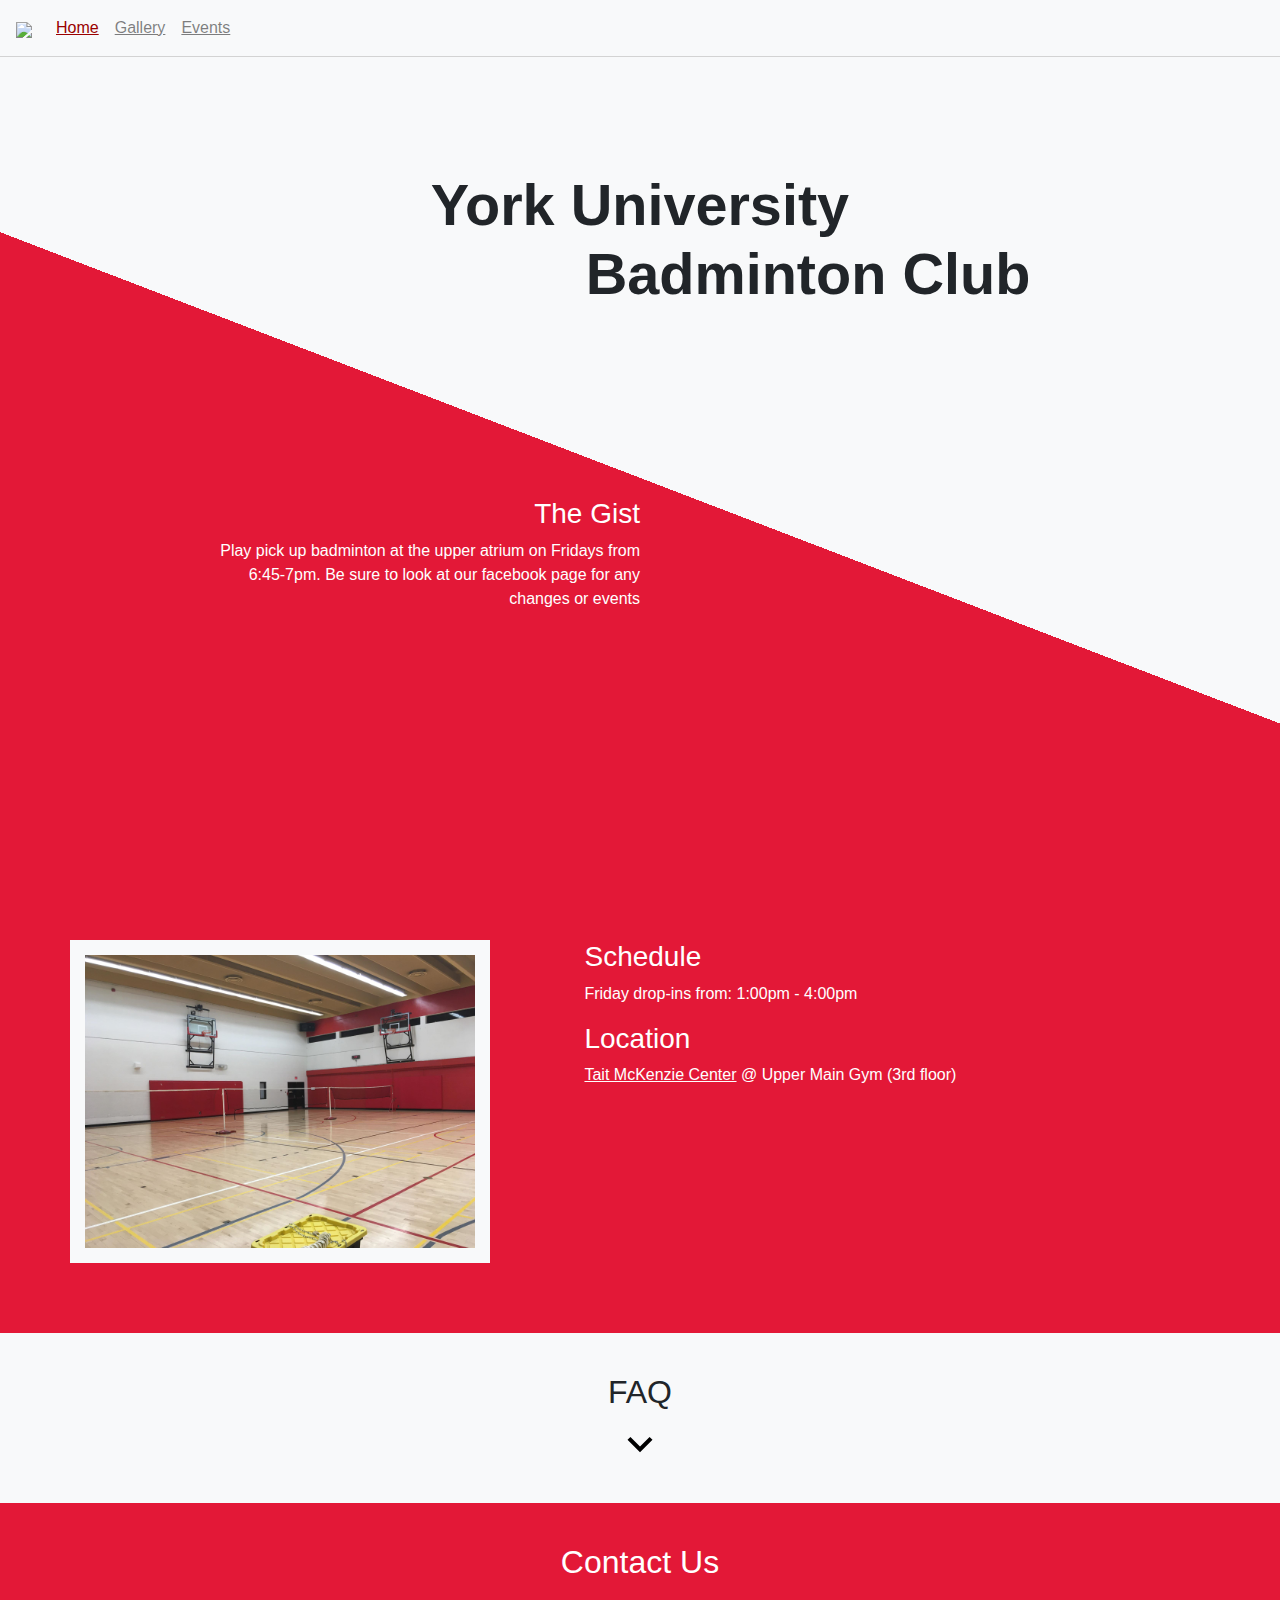
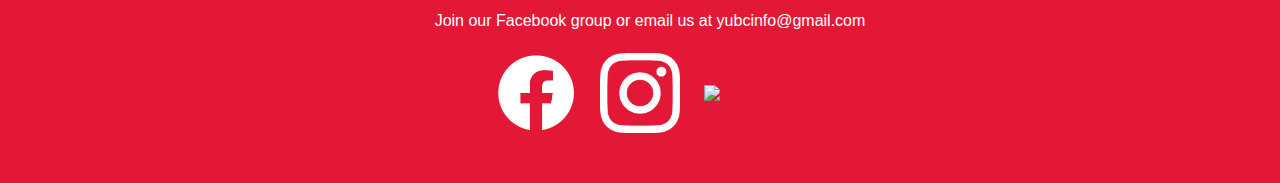
==== index.html @ 2dc570b8 "Done home page except gist" ====
<!DOCTYPE html>
    <head>
        <meta charset="utf-8">
        <meta http-equiv="X-UA-Compatible" content="IE=edge,chrome=1">
        <title>YorkU Badminton Club</title>
        <meta name="description" content="York University Recreational Badminton Club">
        <meta name="author" content="Stephen Hwang and Benson Su">
        <meta name="viewport" content="width=device-width">
        <link rel="icon" href="images/favicon/lions-logo.png">
        <!-- Place favicon.ico and apple-touch-icon.png in the root directory -->

        <link rel="stylesheet" href="css/main.css">
        <!-- <link href="https://fonts.googleapis.com/icon?family=Material+Icons" rel="stylesheet"> -->
        <!-- <link href="https://fonts.googleapis.com/css?family=Roboto:300,400,500" rel="stylesheet"> -->
        <script
			  src="https://code.jquery.com/jquery-3.4.1.min.js"
			  integrity="sha256-CSXorXvZcTkaix6Yvo6HppcZGetbYMGWSFlBw8HfCJo="
              crossorigin="anonymous"></script>
              <link rel="stylesheet" href="https://stackpath.bootstrapcdn.com/bootstrap/4.3.1/css/bootstrap.min.css" integrity="sha384-ggOyR0iXCbMQv3Xipma34MD+dH/1fQ784/j6cY/iJTQUOhcWr7x9JvoRxT2MZw1T" crossorigin="anonymous">
              <script src="https://cdnjs.cloudflare.com/ajax/libs/popper.js/1.14.7/umd/popper.min.js" integrity="sha384-UO2eT0CpHqdSJQ6hJty5KVphtPhzWj9WO1clHTMGa3JDZwrnQq4sF86dIHNDz0W1" crossorigin="anonymous"></script>
              <script src="https://stackpath.bootstrapcdn.com/bootstrap/4.3.1/js/bootstrap.min.js" integrity="sha384-JjSmVgyd0p3pXB1rRibZUAYoIIy6OrQ6VrjIEaFf/nJGzIxFDsf4x0xIM+B07jRM" crossorigin="anonymous"></script>
              <script src="js/index.js"></script>
    </head>
    <body>
        <!-- Add your site or application content here -->
        <nav id="navbar" class="navbar navbar-expand-lg navbar-light bg-light">
            <button class="navbar-toggler" type="button" data-toggle="collapse" data-target="#navbarTogglerDemo03" aria-controls="navbarTogglerDemo03" aria-expanded="false" aria-label="Toggle navigation">
              <span class="navbar-toggler-icon"></span>
            </button>
            <a class="navbar-brand" href="#"><img id="navbar-logo" src="images/favicon/lions-logo.png"></a>
          
            <div class="collapse navbar-collapse" id="navbarTogglerDemo03">
              <ul class="navbar-nav mr-auto mt-2 mt-lg-0">
                <li class="nav-item active">
                  <a class="nav-link" href="#">Home <span class="sr-only">(current)</span></a>
                </li>
                <li class="nav-item">
                  <a class="nav-link" href="#">Gallery</a>
                </li>
                <li class="nav-item">
                  <a class="nav-link" href="#">Events</a>
                </li>
              </ul>
            </div>
        </nav>
        
        <section class="diagonal-split-background subsection" id="hero">
          <h2><div class="title-split-1">York University</div><div class="title-split-2">Badminton Club</div></h2>
          <div class="gist">
            <h3>The Gist</h3>
            <p>Play pick up badminton at the upper atrium on Fridays from 6:45-7pm. Be sure to look at our facebook page for any changes or events</p>
          </div>
        </section>
        <section class="subsection" id="schedule">
          <img id="gym-img" src="images/backgrounds/gym.jpg">
          <article>
            <h3>Schedule</h3>
            <p>Friday drop-ins from: 1:00pm - 4:00pm</p>
            <h3>Location</h3>
            <p><a target="_blank" href="https://goo.gl/maps/z2adNuf27aL7iJWW6" >Tait McKenzie Center</a> @ Upper Main Gym (3rd floor)</p>
          </article>
        </section>
        <section class="subsection" id="faq">
          <h2>FAQ</h2>
          <img id="faq-toggle" class="expand" src="images/favicon/expand_more.svg">
          <h4>Are badminton racquets and birdies provided?</h4>
          <p>Yes.</p>
          <h4>How much does it cost?</h4>
          <p>Membership fees are $10 per semester or $15 per school year.</p>
          <h4>I've never played badminton before, will I be ok?</h4>
          <p>Of course! YUBC is open to members of all skill levels! Newbies included!</p>
        </section>

        <footer>
          <section class="subsection "id="contact">
            <h2>Contact Us</h2>
            <p>Join our Facebook group or email us at yubcinfo@gmail.com</p>
            <a target="_blank" href="https://www.facebook.com/groups/YUBadminton/" ><img src="images/favicon/facebook-logo.png"></a>
            <a target="_blank" href="https://www.instagram.com/yubadmintonclub/" ><img src="images/favicon/instagram-logo.png"></a>
            <a target="_blank" href="mailto:yubcinfo@gmail.com"><img src="images/favicon/email-icon.png"></a>
          </section>
        </footer>
    </body>
</html>
---- css/main.css ----
html, body {
    height: 100%;
}

h2 {
    text-align: center;
    font-size: 32px;
}

body a {
    text-decoration: underline;
    color: unset;
}

body a:hover {
    text-decoration: none;
    color: unset;
}

section {
    padding: 40px;
}

section:nth-child(even) {
    background-color: #f8f9fa;
}

section:nth-child(odd) {
    background-color: #e31837;
    color: white;
}

#navbar {
    position: fixed;
    width: 100%;
    z-index: 99;
    border-bottom: solid 1px lightgrey;
}

#navbar-logo {
    height: 50px;
}

#navbar a.nav-link {
    transition: 0.4s;
}

#navbar .active a.nav-link {
    color: #9a0100;
}

#navbar a.nav-link:hover {
    color: #9a0100;
    transition: 0.4s;
}

#contact {
    text-align: center;
    padding: 40px 20px;
}

#contact img, #contact p {
    display: inline-block;
    width: 80px;
    margin: 10px;
}

#contact p {
    width: 100%;
    margin-top: 20px;
}

#contact-email {
    vertical-align: middle;
    font-size: 126px;
}
/*
#hero {
    background: linear-gradient(
        rgba(255, 255, 255, 0.65), 
        rgba(255, 255, 255, 0)),
         url('../images/backgrounds/background_1.jpg');
    background-position: center;
    background-repeat: no-repeat;
    background-size: cover;
    background-attachment: fixed;

    padding-top: 96px;
    height: 100%;
    width: 100%;
}
*/
#hero {
    height: 100%;
}

#hero h2 {
    position: relative;
    top: calc(8% + 65px);
    font-size: 4.5vw;
    font-weight: bold;
}

#hero .title-split-2 {
    left: 14%;
    display: inline-block;
    position: relative;
}

#hero .gist {
    color: white;
    position: relative;
    text-align: right;
    width: 35%;
    top: calc(30% + 65px);
    left: 15%;
}

.diagonal-split-background{
    background-color: #e31837;
    background-image: -webkit-linear-gradient(69deg, #e31837 48%, #f8f9fa 48%);
  }

#schedule #gym-img {
    width: 35%;
    margin: 0 2.5% 2.5% 2.5%;
    border: solid 15px #f8f9fa;
}

#schedule article {
    display: inline-block;
    vertical-align: top;
    text-align: left;
    margin-left: 5%;
}

#faq {
    text-align: center;
    transition: 0.8s ease;
    max-height: 170px;
    overflow: hidden;
}

#faq-toggle {
    transition: 0.8s ease;
    height: 50px;
    cursor: pointer;
    margin-bottom: 35px;
}

#faq-toggle.collapse {
    transform: rotate(180deg);
    display: inline;
}

#faq p {
    margin-bottom: 20px;
}

@media screen and (max-width: 600px) {
    #hero h2 {
        font-size: 9vw;
    }

    #schedule #gym-img {
        display: none;
    }
}
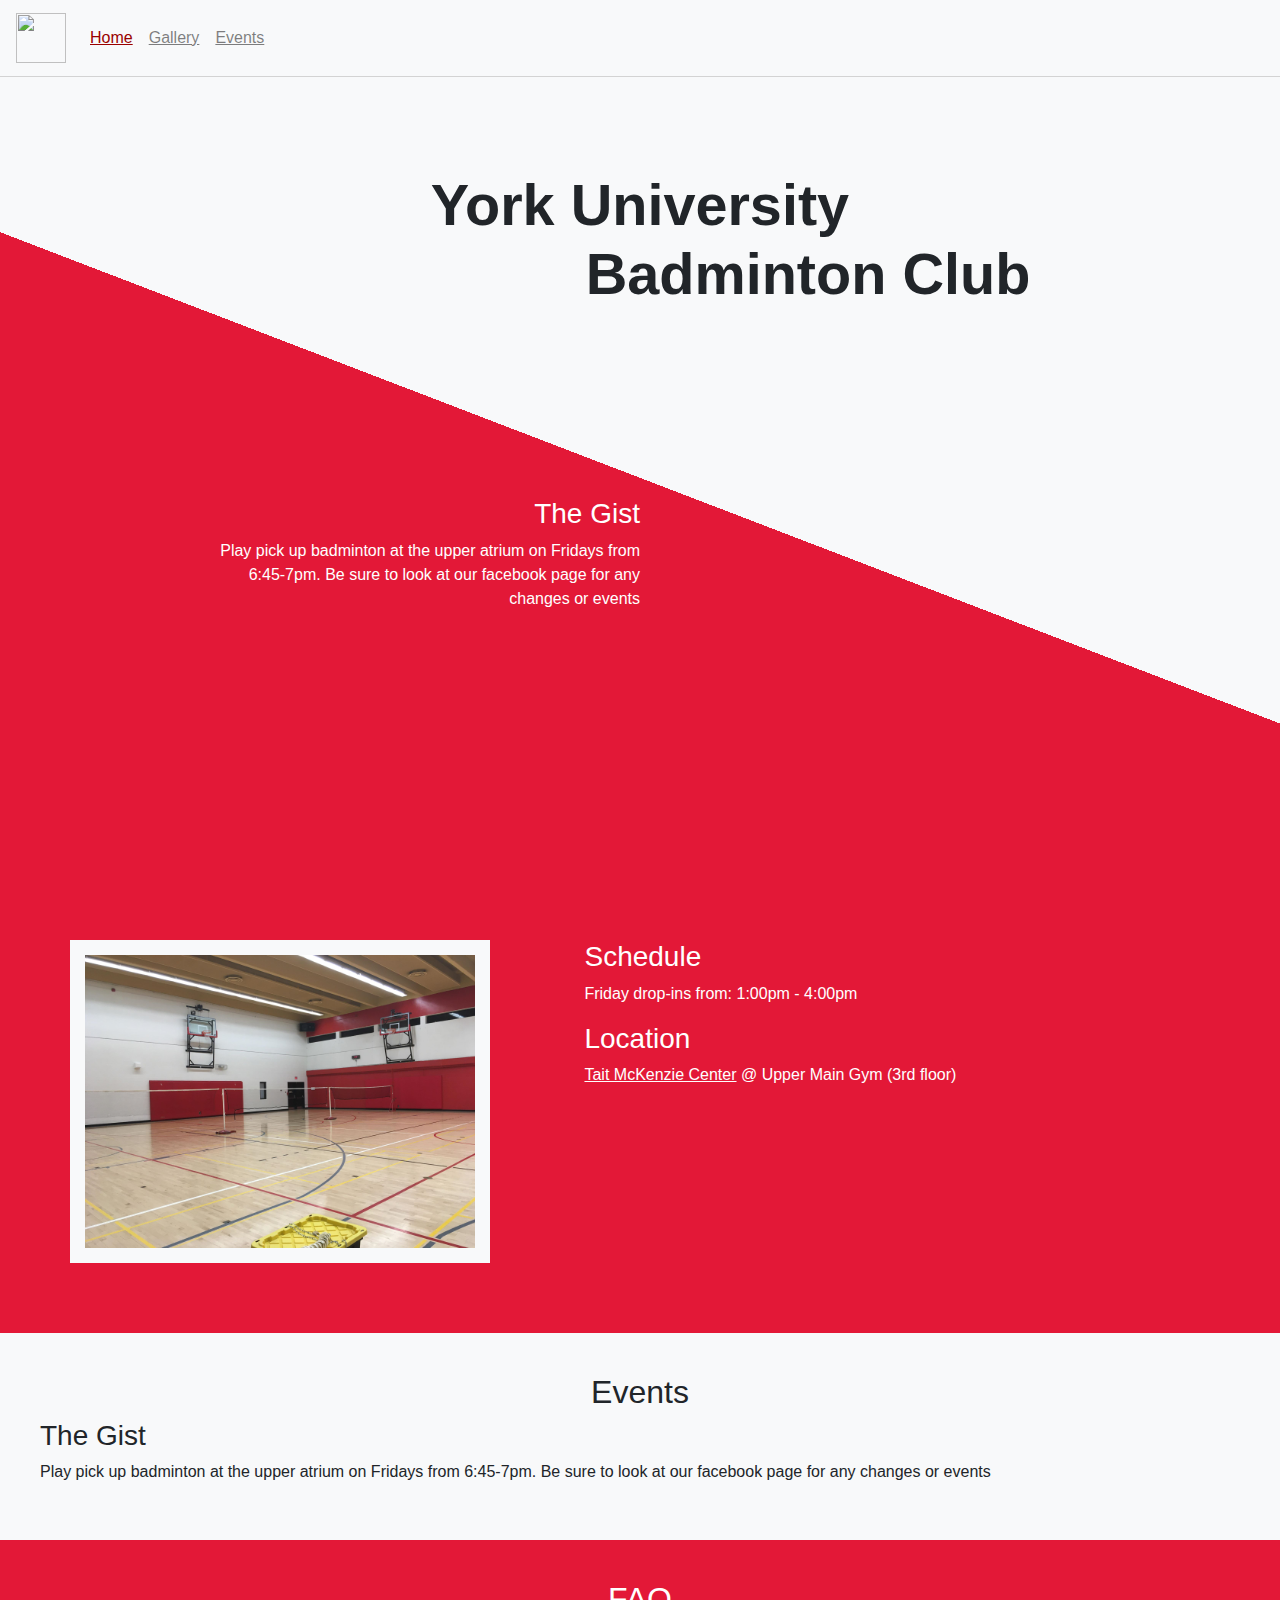
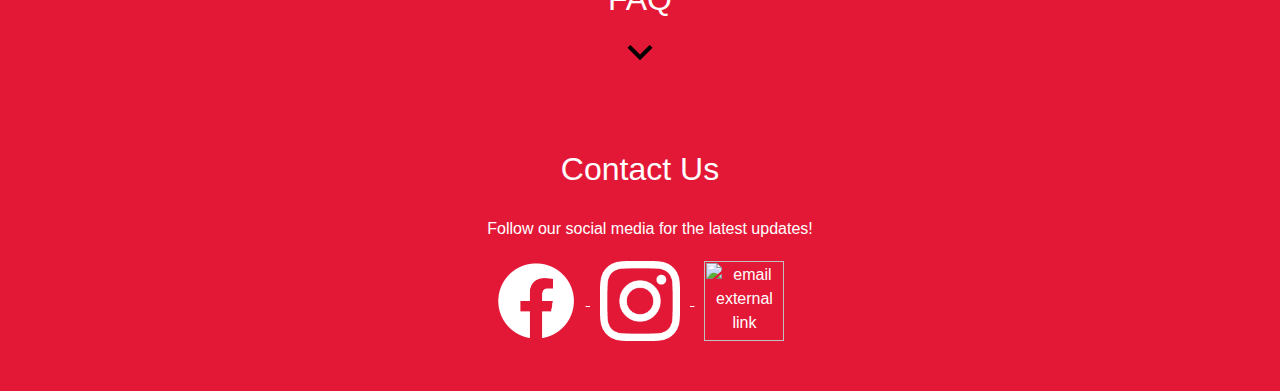
==== commit e52b387c: "improvements to speed and SEO" ====
--- a/index.html
+++ b/index.html
@@ -1,4 +1,4 @@
-<!DOCTYPE html>
+<!DOCTYPE html lang="en">
     <head>
         <meta charset="utf-8">
         <meta http-equiv="X-UA-Compatible" content="IE=edge,chrome=1">
@@ -17,9 +17,9 @@
 			  integrity="sha256-CSXorXvZcTkaix6Yvo6HppcZGetbYMGWSFlBw8HfCJo="
               crossorigin="anonymous"></script>
               <link rel="stylesheet" href="https://stackpath.bootstrapcdn.com/bootstrap/4.3.1/css/bootstrap.min.css" integrity="sha384-ggOyR0iXCbMQv3Xipma34MD+dH/1fQ784/j6cY/iJTQUOhcWr7x9JvoRxT2MZw1T" crossorigin="anonymous">
-              <script src="https://cdnjs.cloudflare.com/ajax/libs/popper.js/1.14.7/umd/popper.min.js" integrity="sha384-UO2eT0CpHqdSJQ6hJty5KVphtPhzWj9WO1clHTMGa3JDZwrnQq4sF86dIHNDz0W1" crossorigin="anonymous"></script>
-              <script src="https://stackpath.bootstrapcdn.com/bootstrap/4.3.1/js/bootstrap.min.js" integrity="sha384-JjSmVgyd0p3pXB1rRibZUAYoIIy6OrQ6VrjIEaFf/nJGzIxFDsf4x0xIM+B07jRM" crossorigin="anonymous"></script>
-              <script src="js/index.js"></script>
+              <script defer src="https://cdnjs.cloudflare.com/ajax/libs/popper.js/1.14.7/umd/popper.min.js" integrity="sha384-UO2eT0CpHqdSJQ6hJty5KVphtPhzWj9WO1clHTMGa3JDZwrnQq4sF86dIHNDz0W1" crossorigin="anonymous"></script>
+              <script defer src="https://stackpath.bootstrapcdn.com/bootstrap/4.3.1/js/bootstrap.min.js" integrity="sha384-JjSmVgyd0p3pXB1rRibZUAYoIIy6OrQ6VrjIEaFf/nJGzIxFDsf4x0xIM+B07jRM" crossorigin="anonymous"></script>
+              <script defer src="js/index.js"></script>
     </head>
     <body>
         <!-- Add your site or application content here -->
@@ -32,10 +32,10 @@
             <div class="collapse navbar-collapse" id="navbarTogglerDemo03">
               <ul class="navbar-nav mr-auto mt-2 mt-lg-0">
                 <li class="nav-item active">
-                  <a class="nav-link" href="#">Home <span class="sr-only">(current)</span></a>
+                  <a class="nav-link" href="index.html">Home <span class="sr-only">(current)</span></a>
                 </li>
                 <li class="nav-item">
-                  <a class="nav-link" href="#">Gallery</a>
+                  <a class="nav-link" href="gallery.html">Gallery</a>
                 </li>
                 <li class="nav-item">
                   <a class="nav-link" href="#">Events</a>
@@ -57,8 +57,15 @@
             <h3>Schedule</h3>
             <p>Friday drop-ins from: 1:00pm - 4:00pm</p>
             <h3>Location</h3>
-            <p><a target="_blank" href="https://goo.gl/maps/z2adNuf27aL7iJWW6" >Tait McKenzie Center</a> @ Upper Main Gym (3rd floor)</p>
+            <p><a target="_blank" rel="noreferrer" href="https://goo.gl/maps/z2adNuf27aL7iJWW6" >Tait McKenzie Center</a> @ Upper Main Gym (3rd floor)</p>
           </article>
+        </section>
+        <section class="subsection" id="events">
+          <h2>Events</h2>
+          <div class="">
+            <h3>The Gist</h3>
+            <p>Play pick up badminton at the upper atrium on Fridays from 6:45-7pm. Be sure to look at our facebook page for any changes or events</p>
+          </div>
         </section>
         <section class="subsection" id="faq">
           <h2>FAQ</h2>
@@ -74,10 +81,16 @@
         <footer>
           <section class="subsection "id="contact">
             <h2>Contact Us</h2>
-            <p>Join our Facebook group or email us at yubcinfo@gmail.com</p>
-            <a target="_blank" href="https://www.facebook.com/groups/YUBadminton/" ><img src="images/favicon/facebook-logo.png"></a>
-            <a target="_blank" href="https://www.instagram.com/yubadmintonclub/" ><img src="images/favicon/instagram-logo.png"></a>
-            <a target="_blank" href="mailto:yubcinfo@gmail.com"><img src="images/favicon/email-icon.png"></a>
+            <p>Follow our social media for the latest updates!</p>
+            <a target="_blank" rel="noreferrer" href="https://www.facebook.com/groups/YUBadminton/" >
+              <img alt="facebook external link" src="images/favicon/facebook-logo.png">
+            </a>
+            <a target="_blank" rel="noreferrer" href="https://www.instagram.com/yubadmintonclub/" >
+              <img alt="instagram external link" src="images/favicon/instagram-logo.png">
+            </a>
+            <a target="_blank" rel="noreferrer" href="mailto:yubcinfo@gmail.com">
+              <img alt="email external link" src="images/favicon/email-icon.png">
+            </a>
           </section>
         </footer>
     </body>
--- a/css/main.css
+++ b/css/main.css
@@ -1,4 +1,5 @@
-html, body {
+html,
+body {
     height: 100%;
 }
 
@@ -59,7 +60,8 @@
     padding: 40px 20px;
 }
 
-#contact img, #contact p {
+#contact img,
+#contact p {
     display: inline-block;
     width: 80px;
     margin: 10px;
@@ -74,6 +76,8 @@
     vertical-align: middle;
     font-size: 126px;
 }
+
+
 /*
 #hero {
     background: linear-gradient(
@@ -90,6 +94,7 @@
     width: 100%;
 }
 */
+
 #hero {
     height: 100%;
 }
@@ -116,7 +121,7 @@
     left: 15%;
 }
 
-.diagonal-split-background{
+.diagonal-split-background {
     background-color: #e31837;
     background-image: -webkit-linear-gradient(69deg, #e31837 48%, #f8f9fa 48%);
   }
@@ -162,7 +167,14 @@
         font-size: 9vw;
     }
 
+    #hero .gist {
+        text-align: left;
+        width: 100%;
+        left: 0;
+        top: calc(35% + 100px);
+    }
+
     #schedule #gym-img {
         display: none;
     }
-}+}
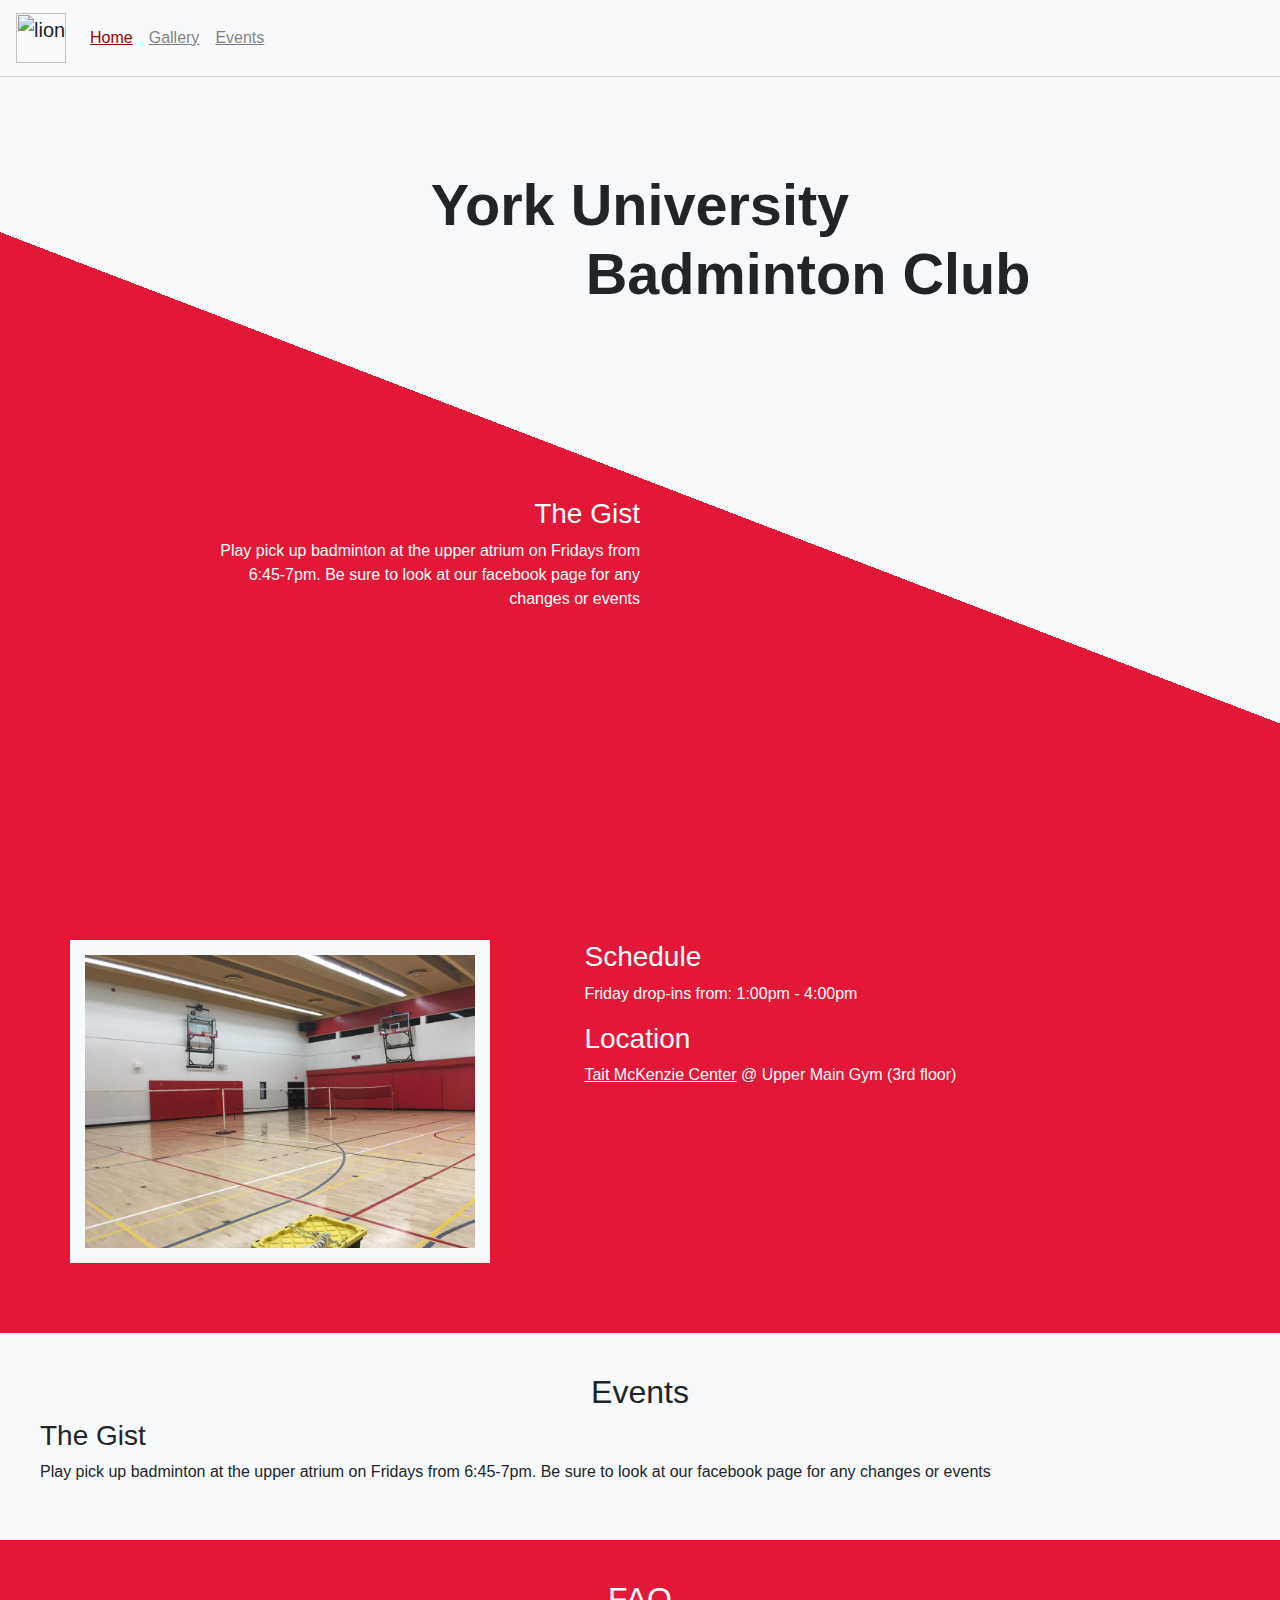
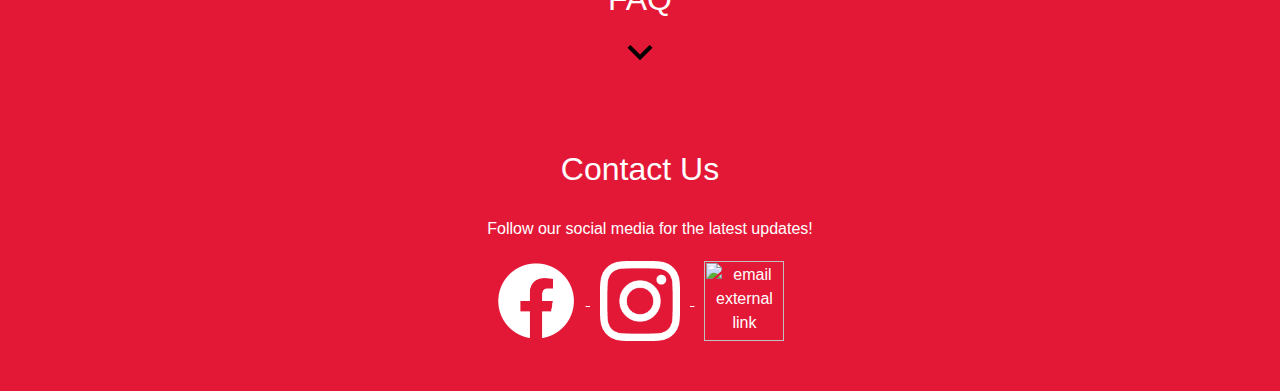
==== commit 9a04d73e: "more minor improvements" ====
--- a/index.html
+++ b/index.html
@@ -12,7 +12,7 @@
         <link rel="stylesheet" href="css/main.css">
         <!-- <link href="https://fonts.googleapis.com/icon?family=Material+Icons" rel="stylesheet"> -->
         <!-- <link href="https://fonts.googleapis.com/css?family=Roboto:300,400,500" rel="stylesheet"> -->
-        <script
+        <script defer
 			  src="https://code.jquery.com/jquery-3.4.1.min.js"
 			  integrity="sha256-CSXorXvZcTkaix6Yvo6HppcZGetbYMGWSFlBw8HfCJo="
               crossorigin="anonymous"></script>
@@ -27,7 +27,7 @@
             <button class="navbar-toggler" type="button" data-toggle="collapse" data-target="#navbarTogglerDemo03" aria-controls="navbarTogglerDemo03" aria-expanded="false" aria-label="Toggle navigation">
               <span class="navbar-toggler-icon"></span>
             </button>
-            <a class="navbar-brand" href="#"><img id="navbar-logo" src="images/favicon/lions-logo.png"></a>
+            <a class="navbar-brand" href="#"><img alt="lions logo" id="navbar-logo" src="images/favicon/lions-logo.png"></a>
           
             <div class="collapse navbar-collapse" id="navbarTogglerDemo03">
               <ul class="navbar-nav mr-auto mt-2 mt-lg-0">
@@ -69,7 +69,7 @@
         </section>
         <section class="subsection" id="faq">
           <h2>FAQ</h2>
-          <img id="faq-toggle" class="expand" src="images/favicon/expand_more.svg">
+          <img alt="expand or collapse faq" id="faq-toggle" class="expand" src="images/favicon/expand_more.svg">
           <h4>Are badminton racquets and birdies provided?</h4>
           <p>Yes.</p>
           <h4>How much does it cost?</h4>
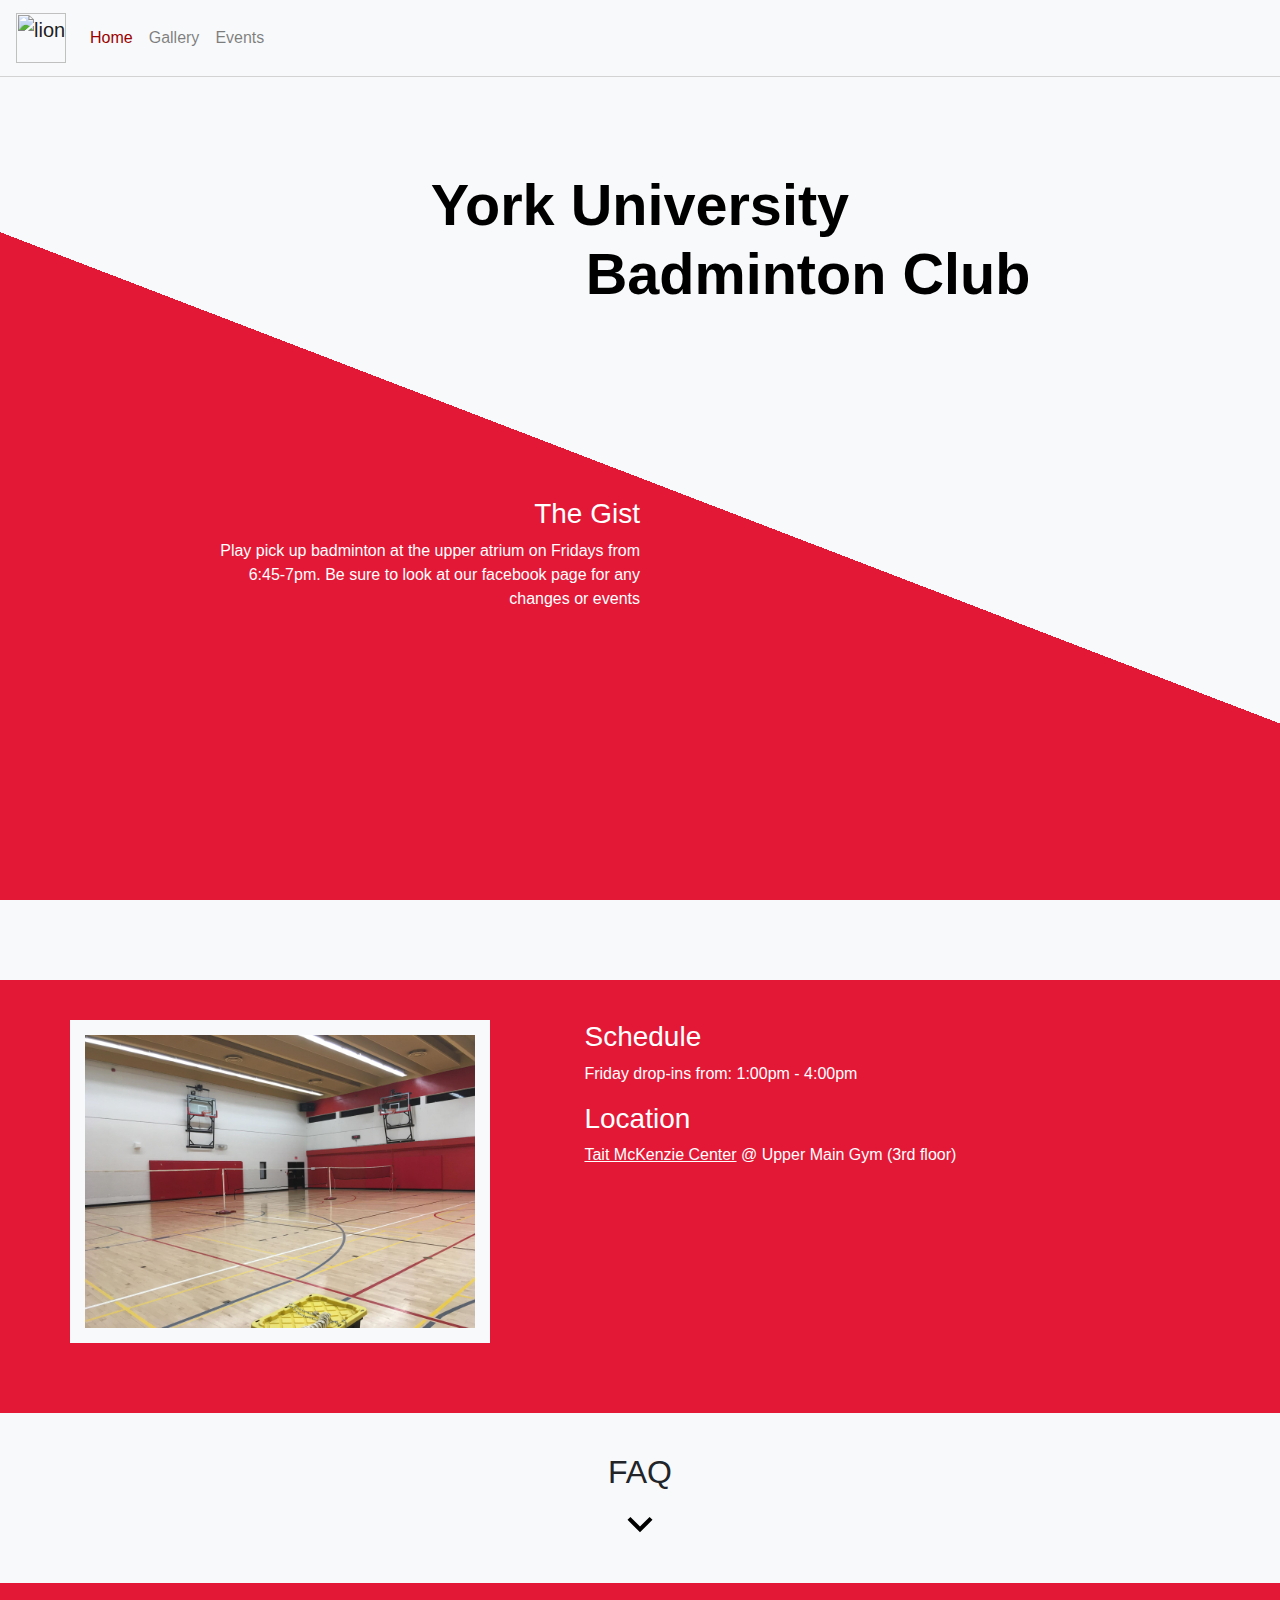
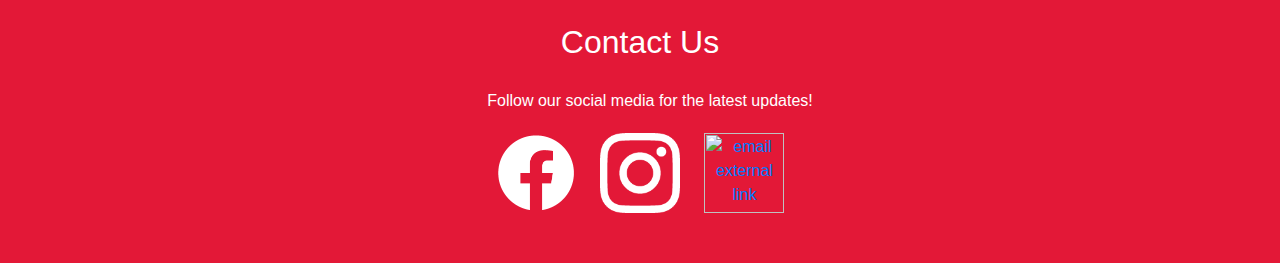
==== commit c93a9729: "announcements should be fully functional" ====
--- a/index.html
+++ b/index.html
@@ -51,6 +51,17 @@
             <p>Play pick up badminton at the upper atrium on Fridays from 6:45-7pm. Be sure to look at our facebook page for any changes or events</p>
           </div>
         </section>
+        <section class="subsection" id="announcements">
+          <!--
+          <h2>Announcements</h2>
+          <div class="ann-message">
+            <h3 class="ann-title">Club Cancelled</h3>
+            <p class="ann-date">November 2020</p>
+            <p class="ann-content">yeet skeet the holy sheet, yeet skeet the holy sheet yeet skeet the holy sheet yeet skeet the holy sheetyeet skeet the holy sheetyeet skeet the holy sheet</p>
+            <a class="ann-url" href="google.com">See Details</a>
+          </div>
+          -->
+        </section>
         <section class="subsection" id="schedule">
           <img id="gym-img" src="images/backgrounds/gym.jpg">
           <article>
@@ -59,13 +70,6 @@
             <h3>Location</h3>
             <p><a target="_blank" rel="noreferrer" href="https://goo.gl/maps/z2adNuf27aL7iJWW6" >Tait McKenzie Center</a> @ Upper Main Gym (3rd floor)</p>
           </article>
-        </section>
-        <section class="subsection" id="events">
-          <h2>Events</h2>
-          <div class="">
-            <h3>The Gist</h3>
-            <p>Play pick up badminton at the upper atrium on Fridays from 6:45-7pm. Be sure to look at our facebook page for any changes or events</p>
-          </div>
         </section>
         <section class="subsection" id="faq">
           <h2>FAQ</h2>
@@ -78,7 +82,7 @@
           <p>Of course! YUBC is open to members of all skill levels! Newbies included!</p>
         </section>
 
-        <footer>
+     
           <section class="subsection "id="contact">
             <h2>Contact Us</h2>
             <p>Follow our social media for the latest updates!</p>
@@ -92,6 +96,6 @@
               <img alt="email external link" src="images/favicon/email-icon.png">
             </a>
           </section>
-        </footer>
+        
     </body>
 </html>--- a/css/main.css
+++ b/css/main.css
@@ -8,11 +8,6 @@
     font-size: 32px;
 }
 
-body a {
-    text-decoration: underline;
-    color: unset;
-}
-
 body a:hover {
     text-decoration: none;
     color: unset;
@@ -22,11 +17,11 @@
     padding: 40px;
 }
 
+section:nth-child(odd) {
+    background-color: #f8f9fa;
+}
+
 section:nth-child(even) {
-    background-color: #f8f9fa;
-}
-
-section:nth-child(odd) {
     background-color: #e31837;
     color: white;
 }
@@ -104,6 +99,7 @@
     top: calc(8% + 65px);
     font-size: 4.5vw;
     font-weight: bold;
+    color: black;
 }
 
 #hero .title-split-2 {
@@ -139,6 +135,11 @@
     margin-left: 5%;
 }
 
+#schedule a {
+    text-decoration: underline;
+    color: unset;
+}
+
 #faq {
     text-align: center;
     transition: 0.8s ease;
@@ -158,8 +159,8 @@
     display: inline;
 }
 
-#faq p {
-    margin-bottom: 20px;
+#faq p:not(:last-child) {
+    margin-bottom: 40px;
 }
 
 @media screen and (max-width: 600px) {
@@ -178,3 +179,24 @@
         display: none;
     }
 }
+
+#announcements {
+    text-align: center;
+}
+
+#announcements .ann-message {
+    margin-top: 20px;
+}
+
+#announcements .ann-title {
+    margin: 0;
+}
+
+#announcements .ann-date {
+    font-style: oblique;
+    margin: 0;
+}
+
+#announcements .ann-content {
+    margin-top: 10px;
+}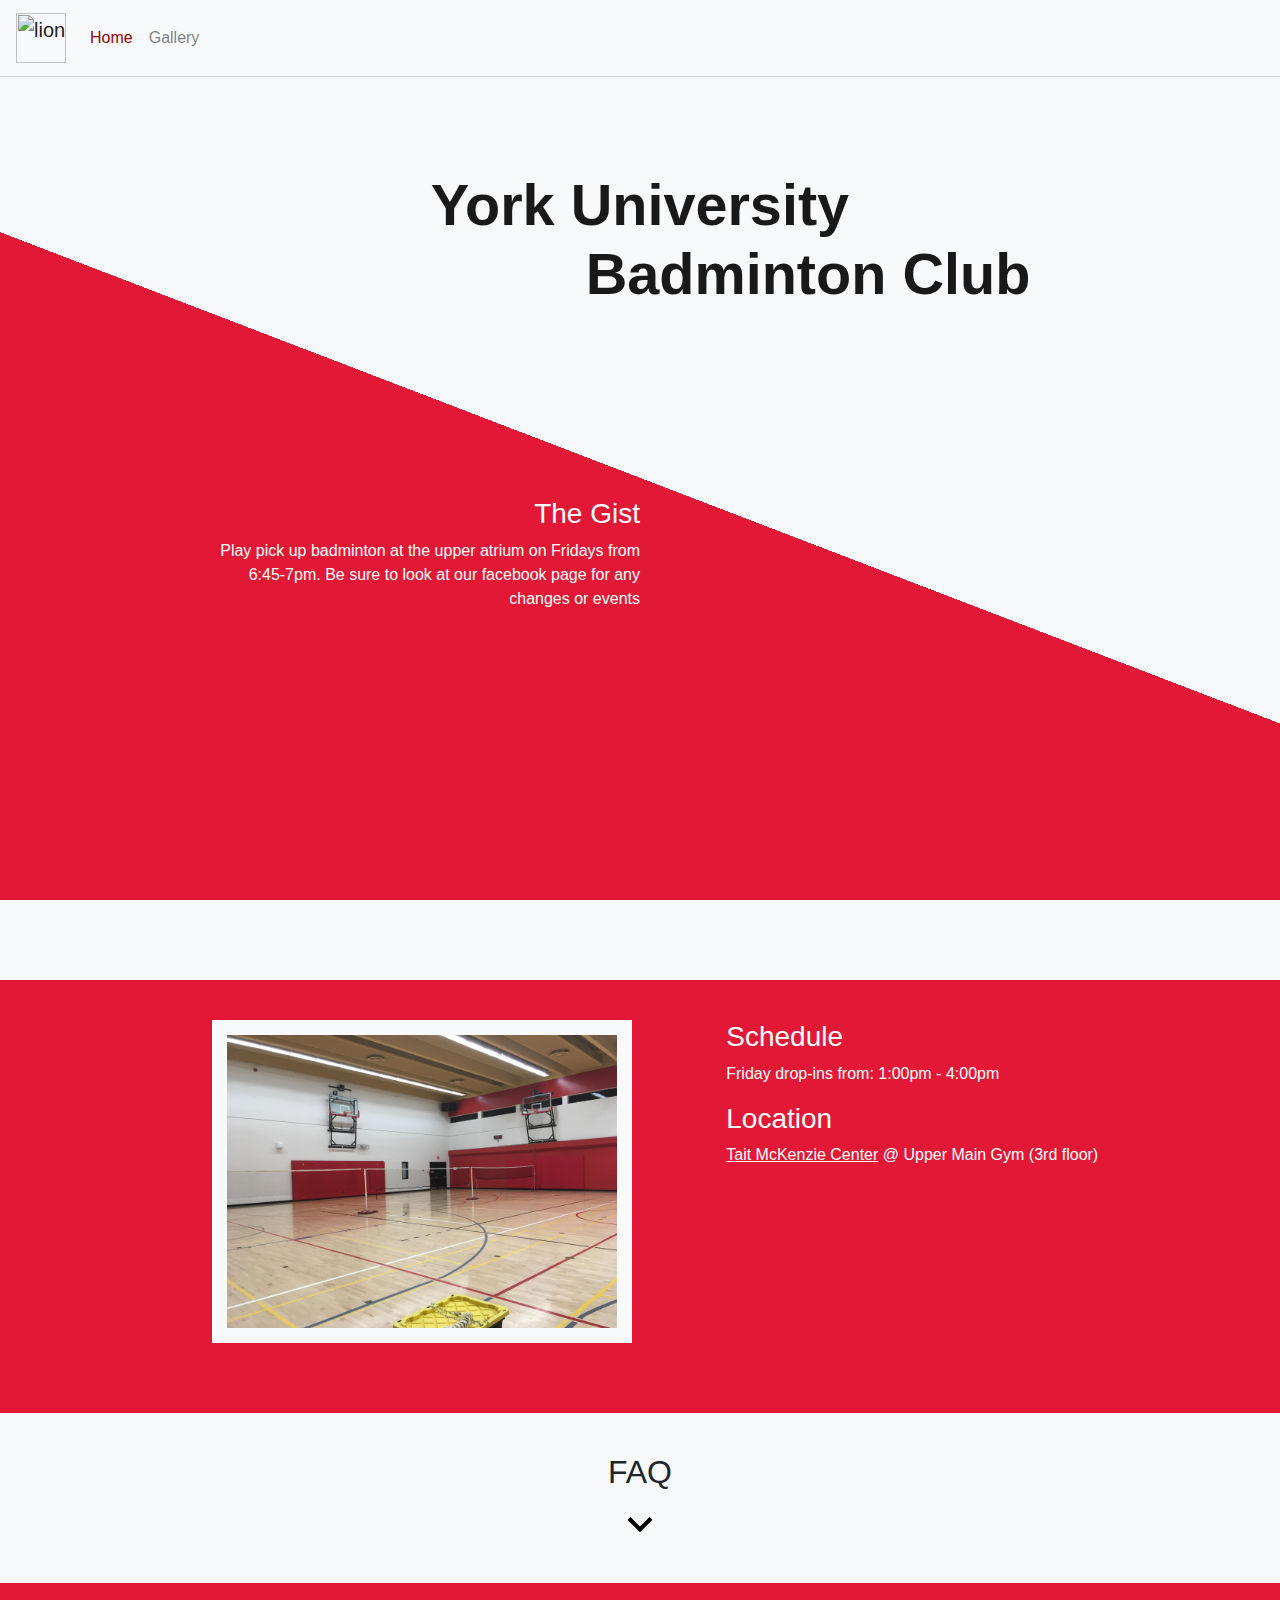
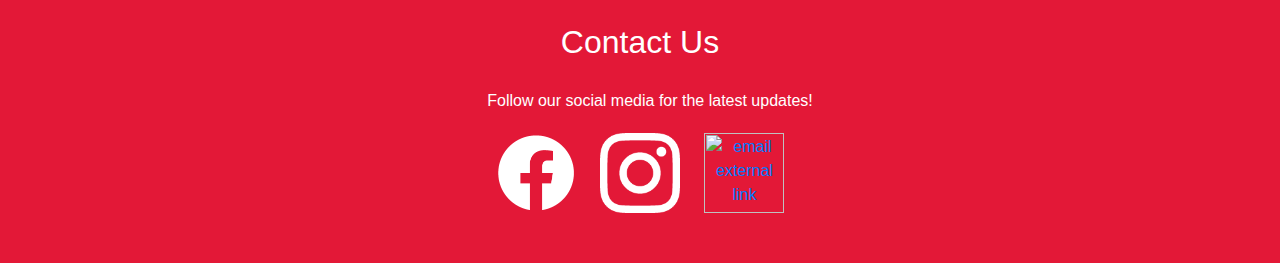
==== commit 98c133bf: "Added markdown to html functionality" ====
--- a/index.html
+++ b/index.html
@@ -10,16 +10,14 @@
         <!-- Place favicon.ico and apple-touch-icon.png in the root directory -->
 
         <link rel="stylesheet" href="css/main.css">
-        <!-- <link href="https://fonts.googleapis.com/icon?family=Material+Icons" rel="stylesheet"> -->
-        <!-- <link href="https://fonts.googleapis.com/css?family=Roboto:300,400,500" rel="stylesheet"> -->
-        <script defer
-			  src="https://code.jquery.com/jquery-3.4.1.min.js"
-			  integrity="sha256-CSXorXvZcTkaix6Yvo6HppcZGetbYMGWSFlBw8HfCJo="
-              crossorigin="anonymous"></script>
-              <link rel="stylesheet" href="https://stackpath.bootstrapcdn.com/bootstrap/4.3.1/css/bootstrap.min.css" integrity="sha384-ggOyR0iXCbMQv3Xipma34MD+dH/1fQ784/j6cY/iJTQUOhcWr7x9JvoRxT2MZw1T" crossorigin="anonymous">
-              <script defer src="https://cdnjs.cloudflare.com/ajax/libs/popper.js/1.14.7/umd/popper.min.js" integrity="sha384-UO2eT0CpHqdSJQ6hJty5KVphtPhzWj9WO1clHTMGa3JDZwrnQq4sF86dIHNDz0W1" crossorigin="anonymous"></script>
-              <script defer src="https://stackpath.bootstrapcdn.com/bootstrap/4.3.1/js/bootstrap.min.js" integrity="sha384-JjSmVgyd0p3pXB1rRibZUAYoIIy6OrQ6VrjIEaFf/nJGzIxFDsf4x0xIM+B07jRM" crossorigin="anonymous"></script>
-              <script defer src="js/index.js"></script>
+        <link rel="stylesheet" href="css/events.css">
+        <link rel="stylesheet" href="https://stackpath.bootstrapcdn.com/bootstrap/4.3.1/css/bootstrap.min.css" integrity="sha384-ggOyR0iXCbMQv3Xipma34MD+dH/1fQ784/j6cY/iJTQUOhcWr7x9JvoRxT2MZw1T" crossorigin="anonymous">
+
+        <script defer src="https://cdnjs.cloudflare.com/ajax/libs/showdown/1.9.1/showdown.min.js"></script>
+        <script defer src="https://code.jquery.com/jquery-3.4.1.min.js" integrity="sha256-CSXorXvZcTkaix6Yvo6HppcZGetbYMGWSFlBw8HfCJo=" crossorigin="anonymous"></script>
+        <script defer src="https://cdnjs.cloudflare.com/ajax/libs/popper.js/1.14.7/umd/popper.min.js" integrity="sha384-UO2eT0CpHqdSJQ6hJty5KVphtPhzWj9WO1clHTMGa3JDZwrnQq4sF86dIHNDz0W1" crossorigin="anonymous"></script>
+        <script defer src="https://stackpath.bootstrapcdn.com/bootstrap/4.3.1/js/bootstrap.min.js" integrity="sha384-JjSmVgyd0p3pXB1rRibZUAYoIIy6OrQ6VrjIEaFf/nJGzIxFDsf4x0xIM+B07jRM" crossorigin="anonymous"></script>
+        <script defer src="js/index.js"></script>
     </head>
     <body>
         <!-- Add your site or application content here -->
@@ -36,9 +34,6 @@
                 </li>
                 <li class="nav-item">
                   <a class="nav-link" href="gallery.html">Gallery</a>
-                </li>
-                <li class="nav-item">
-                  <a class="nav-link" href="#">Events</a>
                 </li>
               </ul>
             </div>
--- a/css/main.css
+++ b/css/main.css
@@ -1,6 +1,11 @@
 html,
 body {
     height: 100%;
+    color: rgba(0,0,0,0.9);
+}
+
+h1 {
+    text-align: center;
 }
 
 h2 {
@@ -15,6 +20,7 @@
 
 section {
     padding: 40px;
+    text-align: center;
 }
 
 section:nth-child(odd) {
@@ -51,8 +57,12 @@
 }
 
 #contact {
-    text-align: center;
     padding: 40px 20px;
+}
+
+#contact {
+    background: #e31837;
+    color: white;
 }
 
 #contact img,
@@ -99,7 +109,7 @@
     top: calc(8% + 65px);
     font-size: 4.5vw;
     font-weight: bold;
-    color: black;
+    color: rgba(0,0,0,0.9);
 }
 
 #hero .title-split-2 {
@@ -141,7 +151,6 @@
 }
 
 #faq {
-    text-align: center;
     transition: 0.8s ease;
     max-height: 170px;
     overflow: hidden;
@@ -180,16 +189,13 @@
     }
 }
 
-#announcements {
-    text-align: center;
-}
-
 #announcements .ann-message {
-    margin-top: 20px;
+    margin-top: 30px;
 }
 
 #announcements .ann-title {
     margin: 0;
+    font-size: 1.3rem;
 }
 
 #announcements .ann-date {
@@ -198,5 +204,52 @@
 }
 
 #announcements .ann-content {
-    margin-top: 10px;
-}+    margin-top: 20px;
+    margin-bottom: 0;
+}
+
+#announcements h1:first-child {
+    margin-bottom: 25px;
+}
+
+#edit-container {
+    width: calc(50% - 5px);
+    display: inline-block;
+    height: 100%;
+    overflow: auto;
+}
+
+#preview-container {
+    width: 50%;
+    display: inline-block;
+    height: 100%;
+    overflow-y: auto;
+}
+
+#markdown-editor {
+    height: calc(100% - 50px);
+    width: 100%; 
+    display: block;
+}
+
+#edit-container .topnav {
+    height: 50px;
+    width: 100%;
+}
+
+#edit-container .topnav button {
+    height: 30px;
+}
+
+#announcements {
+    padding: 40px 15%;
+    text-align: left;
+}
+
+#announcements h1, #announcements h3 {
+    color: rgba(0,0,0,0.9)
+}
+
+#announcements h2, #announcements h4 {
+    color: rgba(0,0,0,0.6)
+}
--- a/css/events.css
+++ b/css/events.css
@@ -0,0 +1,19 @@
+#events {
+    padding: 75px 15%;
+    background-color:#f8f9fa;
+    color: black;
+    text-align: left;
+}
+
+#events h1:first-child {
+    margin: 35px 0;
+    font-size: 3.5rem;
+}
+
+#events h1, #events h3 {
+    color: rgba(0,0,0,0.9)
+}
+
+#events h2, #events h4 {
+    color: rgba(0,0,0,0.6)
+}
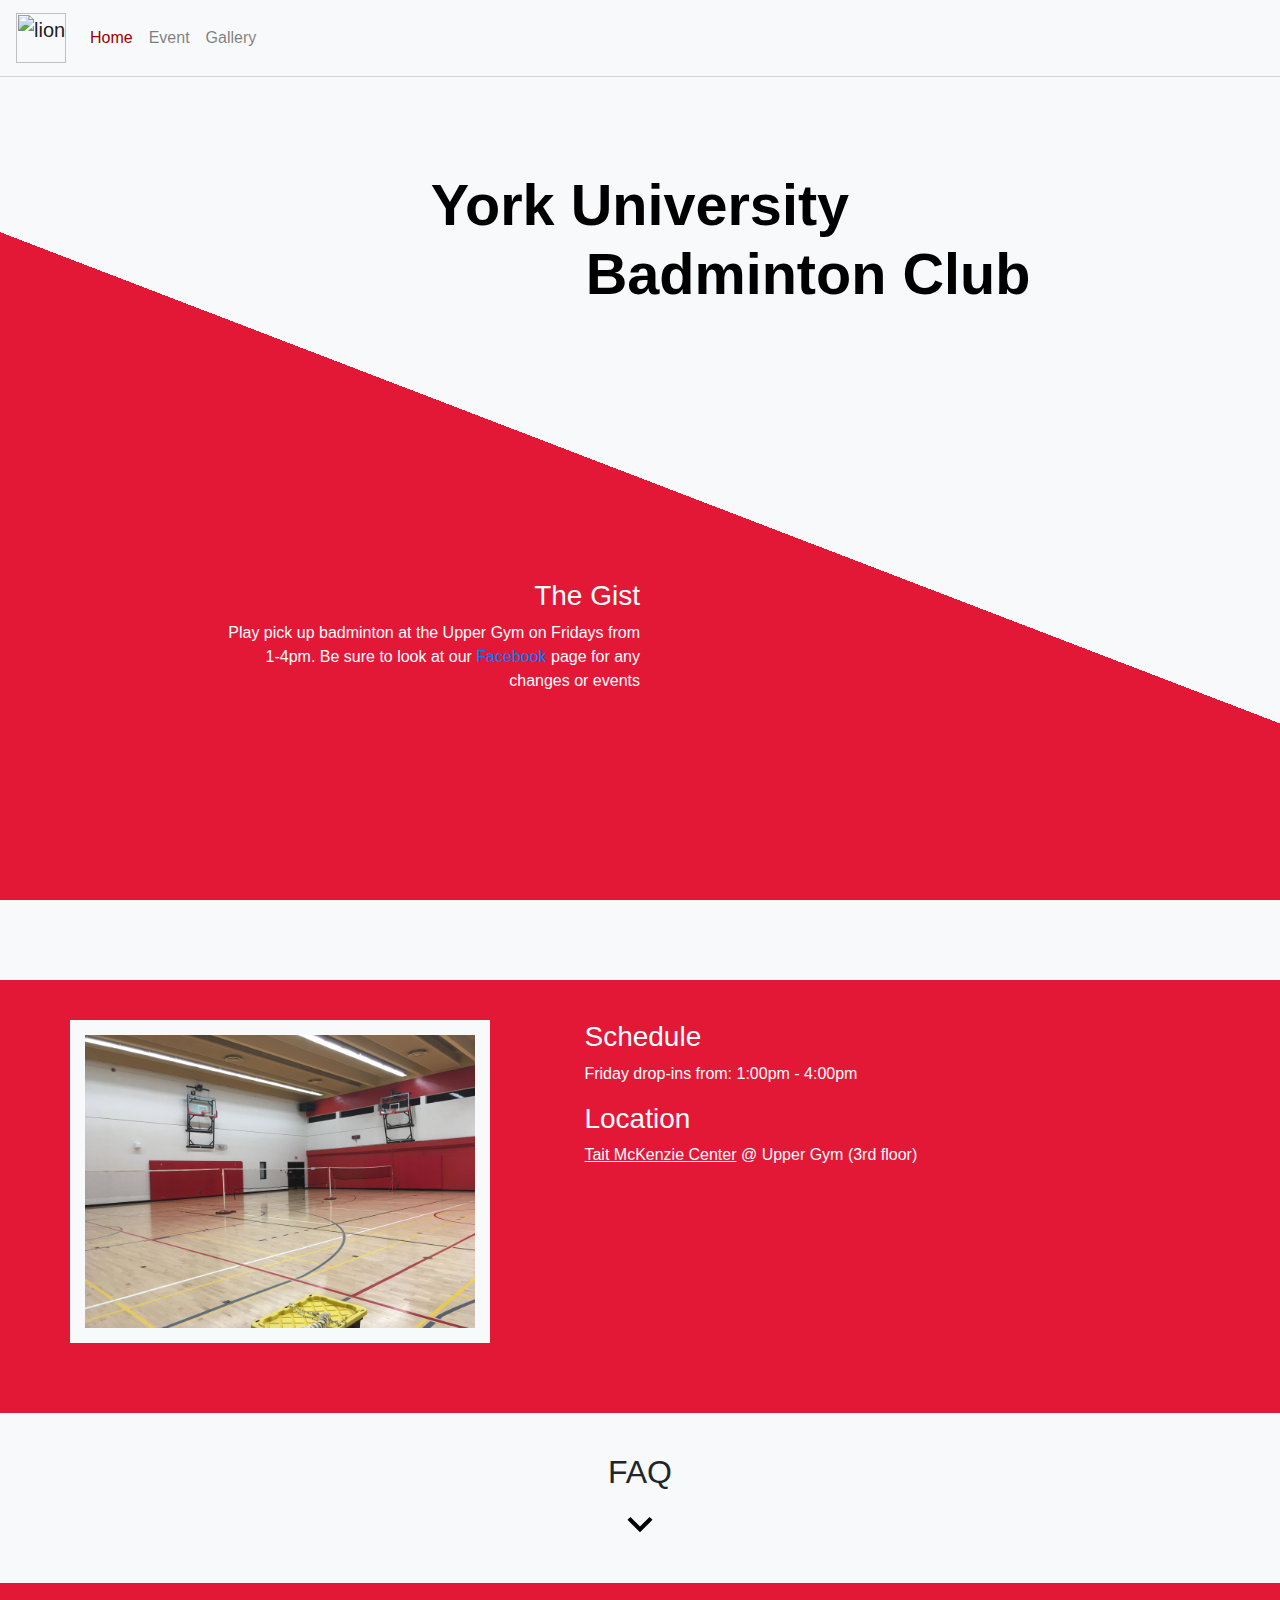
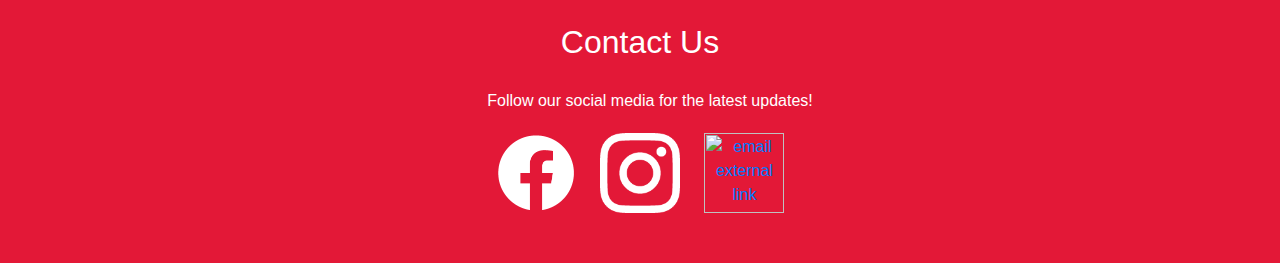
==== commit f38a6859: "Updated the index" ====
--- a/index.html
+++ b/index.html
@@ -1,53 +1,59 @@
 <!DOCTYPE html lang="en">
-    <head>
-        <meta charset="utf-8">
-        <meta http-equiv="X-UA-Compatible" content="IE=edge,chrome=1">
-        <title>YorkU Badminton Club</title>
-        <meta name="description" content="York University Recreational Badminton Club">
-        <meta name="author" content="Stephen Hwang and Benson Su">
-        <meta name="viewport" content="width=device-width">
-        <link rel="icon" href="images/favicon/lions-logo.png">
-        <!-- Place favicon.ico and apple-touch-icon.png in the root directory -->
 
-        <link rel="stylesheet" href="css/main.css">
-        <link rel="stylesheet" href="css/events.css">
-        <link rel="stylesheet" href="https://stackpath.bootstrapcdn.com/bootstrap/4.3.1/css/bootstrap.min.css" integrity="sha384-ggOyR0iXCbMQv3Xipma34MD+dH/1fQ784/j6cY/iJTQUOhcWr7x9JvoRxT2MZw1T" crossorigin="anonymous">
+<head>
+    <meta charset="utf-8">
+    <meta http-equiv="X-UA-Compatible" content="IE=edge,chrome=1">
+    <title>YorkU Badminton Club</title>
+    <meta name="description" content="York University Recreational Badminton Club">
+    <meta name="author" content="Stephen Hwang and Benson Su">
+    <meta name="viewport" content="width=device-width">
+    <link rel="icon" href="images/favicon/lions-logo.png">
+    <!-- Place favicon.ico and apple-touch-icon.png in the root directory -->
 
-        <script defer src="https://cdnjs.cloudflare.com/ajax/libs/showdown/1.9.1/showdown.min.js"></script>
-        <script defer src="https://code.jquery.com/jquery-3.4.1.min.js" integrity="sha256-CSXorXvZcTkaix6Yvo6HppcZGetbYMGWSFlBw8HfCJo=" crossorigin="anonymous"></script>
-        <script defer src="https://cdnjs.cloudflare.com/ajax/libs/popper.js/1.14.7/umd/popper.min.js" integrity="sha384-UO2eT0CpHqdSJQ6hJty5KVphtPhzWj9WO1clHTMGa3JDZwrnQq4sF86dIHNDz0W1" crossorigin="anonymous"></script>
-        <script defer src="https://stackpath.bootstrapcdn.com/bootstrap/4.3.1/js/bootstrap.min.js" integrity="sha384-JjSmVgyd0p3pXB1rRibZUAYoIIy6OrQ6VrjIEaFf/nJGzIxFDsf4x0xIM+B07jRM" crossorigin="anonymous"></script>
-        <script defer src="js/index.js"></script>
-    </head>
-    <body>
-        <!-- Add your site or application content here -->
-        <nav id="navbar" class="navbar navbar-expand-lg navbar-light bg-light">
-            <button class="navbar-toggler" type="button" data-toggle="collapse" data-target="#navbarTogglerDemo03" aria-controls="navbarTogglerDemo03" aria-expanded="false" aria-label="Toggle navigation">
+    <link rel="stylesheet" href="css/main.css">
+    <link rel="stylesheet" href="https://stackpath.bootstrapcdn.com/bootstrap/4.3.1/css/bootstrap.min.css" integrity="sha384-ggOyR0iXCbMQv3Xipma34MD+dH/1fQ784/j6cY/iJTQUOhcWr7x9JvoRxT2MZw1T" crossorigin="anonymous">
+
+    <script defer src="https://code.jquery.com/jquery-3.4.1.min.js" integrity="sha256-CSXorXvZcTkaix6Yvo6HppcZGetbYMGWSFlBw8HfCJo=" crossorigin="anonymous"></script>
+    <script defer src="https://cdnjs.cloudflare.com/ajax/libs/popper.js/1.14.7/umd/popper.min.js" integrity="sha384-UO2eT0CpHqdSJQ6hJty5KVphtPhzWj9WO1clHTMGa3JDZwrnQq4sF86dIHNDz0W1" crossorigin="anonymous"></script>
+    <script defer src="https://stackpath.bootstrapcdn.com/bootstrap/4.3.1/js/bootstrap.min.js" integrity="sha384-JjSmVgyd0p3pXB1rRibZUAYoIIy6OrQ6VrjIEaFf/nJGzIxFDsf4x0xIM+B07jRM" crossorigin="anonymous"></script>
+    <script defer src="js/index.js"></script>
+</head>
+
+<body>
+    <!-- Add your site or application content here -->
+    <nav id="navbar" class="navbar navbar-expand-lg navbar-light bg-light">
+        <button class="navbar-toggler" type="button" data-toggle="collapse" data-target="#navbarTogglerDemo03" aria-controls="navbarTogglerDemo03" aria-expanded="false" aria-label="Toggle navigation">
               <span class="navbar-toggler-icon"></span>
             </button>
-            <a class="navbar-brand" href="#"><img alt="lions logo" id="navbar-logo" src="images/favicon/lions-logo.png"></a>
-          
-            <div class="collapse navbar-collapse" id="navbarTogglerDemo03">
-              <ul class="navbar-nav mr-auto mt-2 mt-lg-0">
+        <a class="navbar-brand" href="#"><img alt="lions logo" id="navbar-logo" src="images/favicon/lions-logo.png"></a>
+
+        <div class="collapse navbar-collapse" id="navbarTogglerDemo03">
+            <ul class="navbar-nav mr-auto mt-2 mt-lg-0">
                 <li class="nav-item active">
-                  <a class="nav-link" href="index.html">Home <span class="sr-only">(current)</span></a>
+                    <a class="nav-link" href="index.html">Home <span class="sr-only">(current)</span></a>
                 </li>
                 <li class="nav-item">
-                  <a class="nav-link" href="gallery.html">Gallery</a>
+                    <a class="nav-link" href="event.html">Event</a>
                 </li>
-              </ul>
-            </div>
-        </nav>
-        
-        <section class="diagonal-split-background subsection" id="hero">
-          <h2><div class="title-split-1">York University</div><div class="title-split-2">Badminton Club</div></h2>
-          <div class="gist">
+                <li class="nav-item">
+                    <a class="nav-link" href="gallery.html">Gallery</a>
+                </li>
+            </ul>
+        </div>
+    </nav>
+
+    <section class="diagonal-split-background subsection" id="hero">
+        <h2>
+            <div class="title-split-1">York University</div>
+            <div class="title-split-2">Badminton Club</div>
+        </h2>
+        <div class="gist">
             <h3>The Gist</h3>
-            <p>Play pick up badminton at the upper atrium on Fridays from 6:45-7pm. Be sure to look at our facebook page for any changes or events</p>
-          </div>
-        </section>
-        <section class="subsection" id="announcements">
-          <!--
+            <p>Play pick up badminton at the Upper Gym on Fridays from 1-4pm. Be sure to look at our <a id="hyperlink" href="https://www.facebook.com/groups/YUBadminton/">Facebook</a> page for any changes or events</p>
+        </div>
+    </section>
+    <section class="subsection" id="announcements">
+        <!--
           <h2>Announcements</h2>
           <div class="ann-message">
             <h3 class="ann-title">Club Cancelled</h3>
@@ -56,41 +62,42 @@
             <a class="ann-url" href="google.com">See Details</a>
           </div>
           -->
-        </section>
-        <section class="subsection" id="schedule">
-          <img id="gym-img" src="images/backgrounds/gym.jpg">
-          <article>
+    </section>
+    <section class="subsection" id="schedule">
+        <img id="gym-img" src="images/backgrounds/gym.jpg">
+        <article>
             <h3>Schedule</h3>
             <p>Friday drop-ins from: 1:00pm - 4:00pm</p>
             <h3>Location</h3>
-            <p><a target="_blank" rel="noreferrer" href="https://goo.gl/maps/z2adNuf27aL7iJWW6" >Tait McKenzie Center</a> @ Upper Main Gym (3rd floor)</p>
-          </article>
-        </section>
-        <section class="subsection" id="faq">
-          <h2>FAQ</h2>
-          <img alt="expand or collapse faq" id="faq-toggle" class="expand" src="images/favicon/expand_more.svg">
-          <h4>Are badminton racquets and birdies provided?</h4>
-          <p>Yes.</p>
-          <h4>How much does it cost?</h4>
-          <p>Membership fees are $10 per semester or $15 per school year.</p>
-          <h4>I've never played badminton before, will I be ok?</h4>
-          <p>Of course! YUBC is open to members of all skill levels! Newbies included!</p>
-        </section>
+            <p><a target="_blank" rel="noreferrer" href="https://goo.gl/maps/z2adNuf27aL7iJWW6">Tait McKenzie Center</a> @ Upper Gym (3rd floor)</p>
+        </article>
+    </section>
+    <section class="subsection" id="faq">
+        <h2>FAQ</h2>
+        <img alt="expand or collapse faq" id="faq-toggle" class="expand" src="images/favicon/expand_more.svg">
+        <h4>Are badminton racquets and birds provided?</h4>
+        <p>We book gym space, and provide nets and shuttles for our members! Trade in your YU card if you need to rent a racquet. However, we recommend bringing your own racquet if you have one. Please also wear court appropriate shoes!</p>
+        <h4>How much does it cost?</h4>
+        <p>$15 for Fall/Winter schoolyear or $10 for one semester. Members also receive discounts on YUBC tournaments.</p>
+        <h4>I've never played badminton before, will I be ok?</h4>
+        <p>Of course! YUBC is open to members of all skill levels! Newbies included!</p>
+    </section>
 
-     
-          <section class="subsection "id="contact">
-            <h2>Contact Us</h2>
-            <p>Follow our social media for the latest updates!</p>
-            <a target="_blank" rel="noreferrer" href="https://www.facebook.com/groups/YUBadminton/" >
-              <img alt="facebook external link" src="images/favicon/facebook-logo.png">
-            </a>
-            <a target="_blank" rel="noreferrer" href="https://www.instagram.com/yubadmintonclub/" >
-              <img alt="instagram external link" src="images/favicon/instagram-logo.png">
-            </a>
-            <a target="_blank" rel="noreferrer" href="mailto:yubcinfo@gmail.com">
-              <img alt="email external link" src="images/favicon/email-icon.png">
-            </a>
-          </section>
-        
-    </body>
+
+    <section class="subsection " id="contact">
+        <h2>Contact Us</h2>
+        <p>Follow our social media for the latest updates!</p>
+        <a target="_blank" rel="noreferrer" href="https://www.facebook.com/groups/YUBadminton/">
+            <img alt="facebook external link" src="images/favicon/facebook-logo.png">
+        </a>
+        <a target="_blank" rel="noreferrer" href="https://www.instagram.com/yubadmintonclub/">
+            <img alt="instagram external link" src="images/favicon/instagram-logo.png">
+        </a>
+        <a target="_blank" rel="noreferrer" href="mailto:yubcinfo@gmail.com">
+            <img alt="email external link" src="images/favicon/email-icon.png">
+        </a>
+    </section>
+
+</body>
+
 </html>--- a/css/main.css
+++ b/css/main.css
@@ -1,11 +1,6 @@
 html,
 body {
     height: 100%;
-    color: rgba(0,0,0,0.9);
-}
-
-h1 {
-    text-align: center;
 }
 
 h2 {
@@ -20,7 +15,6 @@
 
 section {
     padding: 40px;
-    text-align: center;
 }
 
 section:nth-child(odd) {
@@ -57,10 +51,11 @@
 }
 
 #contact {
+    text-align: center;
     padding: 40px 20px;
 }
 
-#contact {
+#contact.gallery-page {
     background: #e31837;
     color: white;
 }
@@ -109,7 +104,7 @@
     top: calc(8% + 65px);
     font-size: 4.5vw;
     font-weight: bold;
-    color: rgba(0,0,0,0.9);
+    color: black;
 }
 
 #hero .title-split-2 {
@@ -123,7 +118,7 @@
     position: relative;
     text-align: right;
     width: 35%;
-    top: calc(30% + 65px);
+    top: calc(40% + 65px);
     left: 15%;
 }
 
@@ -151,6 +146,7 @@
 }
 
 #faq {
+    text-align: center;
     transition: 0.8s ease;
     max-height: 170px;
     overflow: hidden;
@@ -172,6 +168,17 @@
     margin-bottom: 40px;
 }
 
+
+
+@media screen and (max-width: 1200px) {
+    #hero .gist {
+        text-align: left;
+        width: 50%;
+        left: 140px;
+        top: calc(45% + 100px);
+    }
+}
+
 @media screen and (max-width: 600px) {
     #hero h2 {
         font-size: 9vw;
@@ -181,12 +188,34 @@
         text-align: left;
         width: 100%;
         left: 0;
-        top: calc(35% + 100px);
+        top: calc(40% + 100px);
     }
 
     #schedule #gym-img {
         display: none;
     }
+}
+
+@media screen and (max-width: 375px) {
+    #hero .gist {
+        top: calc(35% + 100px);
+    }
+}
+
+@media screen and (max-width: 320px) {
+    #hero .gist {
+        top: calc(30% + 100px);
+    }
+}
+
+/* @media screen and (max-width: 600px) {
+    #hero .gist {
+        top: calc(35% + 100px);
+    }
+} */
+
+#announcements {
+    text-align: center;
 }
 
 #announcements .ann-message {
@@ -206,50 +235,4 @@
 #announcements .ann-content {
     margin-top: 20px;
     margin-bottom: 0;
-}
-
-#announcements h1:first-child {
-    margin-bottom: 25px;
-}
-
-#edit-container {
-    width: calc(50% - 5px);
-    display: inline-block;
-    height: 100%;
-    overflow: auto;
-}
-
-#preview-container {
-    width: 50%;
-    display: inline-block;
-    height: 100%;
-    overflow-y: auto;
-}
-
-#markdown-editor {
-    height: calc(100% - 50px);
-    width: 100%; 
-    display: block;
-}
-
-#edit-container .topnav {
-    height: 50px;
-    width: 100%;
-}
-
-#edit-container .topnav button {
-    height: 30px;
-}
-
-#announcements {
-    padding: 40px 15%;
-    text-align: left;
-}
-
-#announcements h1, #announcements h3 {
-    color: rgba(0,0,0,0.9)
-}
-
-#announcements h2, #announcements h4 {
-    color: rgba(0,0,0,0.6)
-}
+}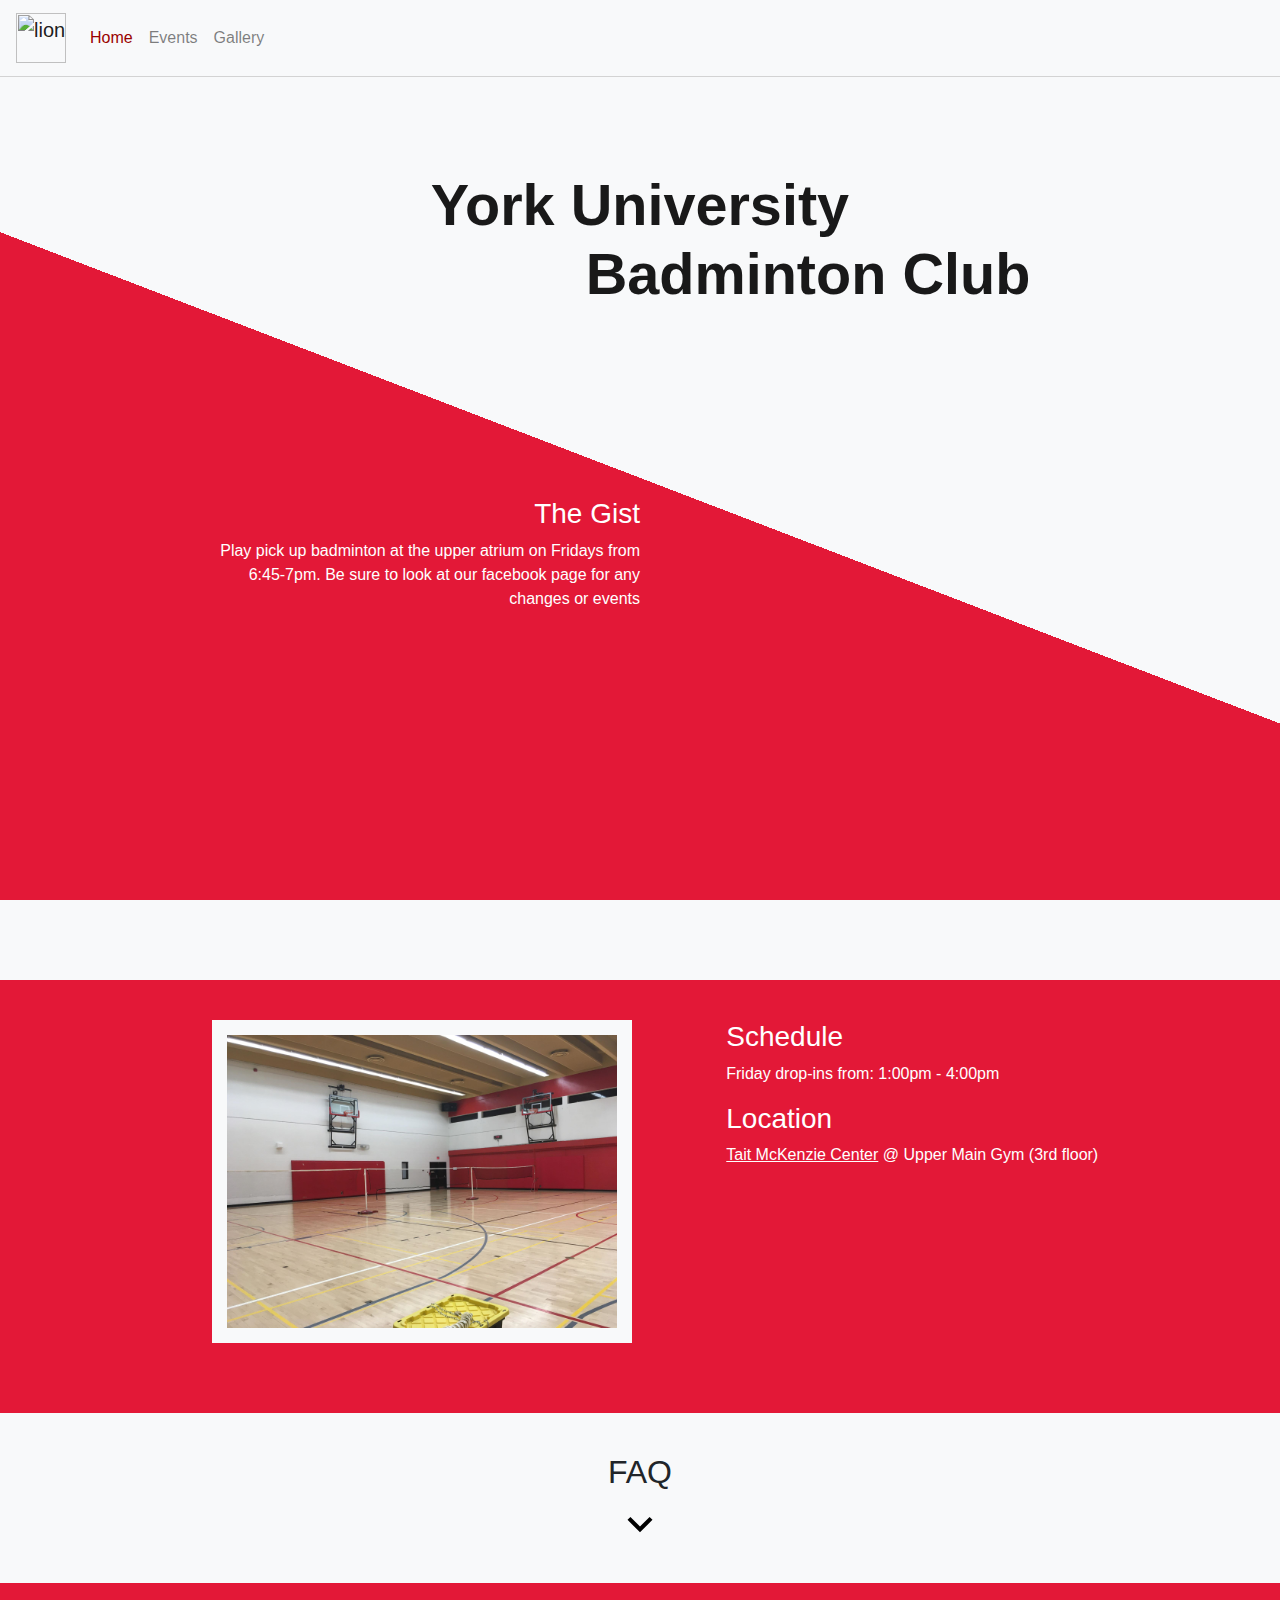
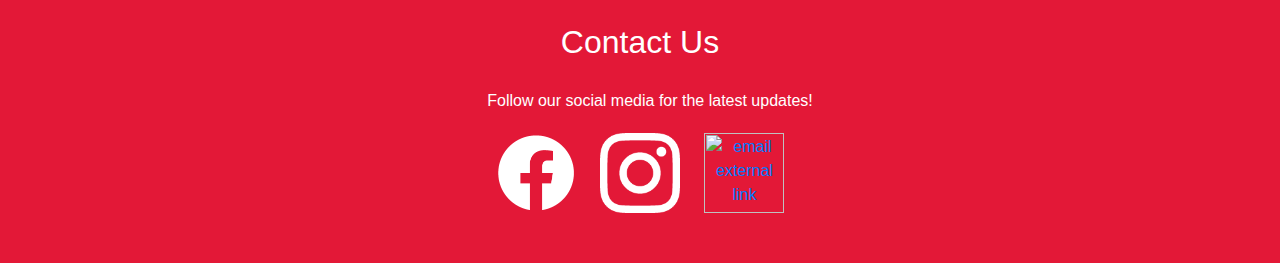
==== commit af1e4691: "Added functionality to main site" ====
--- a/index.html
+++ b/index.html
@@ -1,59 +1,56 @@
 <!DOCTYPE html lang="en">
+    <head>
+        <meta charset="utf-8">
+        <meta http-equiv="X-UA-Compatible" content="IE=edge,chrome=1">
+        <title>YorkU Badminton Club</title>
+        <meta name="description" content="York University Recreational Badminton Club">
+        <meta name="author" content="Stephen Hwang and Benson Su">
+        <meta name="viewport" content="width=device-width">
+        <link rel="icon" href="images/favicon/lions-logo.png">
+        <!-- Place favicon.ico and apple-touch-icon.png in the root directory -->
 
-<head>
-    <meta charset="utf-8">
-    <meta http-equiv="X-UA-Compatible" content="IE=edge,chrome=1">
-    <title>YorkU Badminton Club</title>
-    <meta name="description" content="York University Recreational Badminton Club">
-    <meta name="author" content="Stephen Hwang and Benson Su">
-    <meta name="viewport" content="width=device-width">
-    <link rel="icon" href="images/favicon/lions-logo.png">
-    <!-- Place favicon.ico and apple-touch-icon.png in the root directory -->
+        <link rel="stylesheet" href="css/main.css">
+        <link rel="stylesheet" href="css/events.css">
+        <link rel="stylesheet" href="https://stackpath.bootstrapcdn.com/bootstrap/4.3.1/css/bootstrap.min.css" integrity="sha384-ggOyR0iXCbMQv3Xipma34MD+dH/1fQ784/j6cY/iJTQUOhcWr7x9JvoRxT2MZw1T" crossorigin="anonymous">
 
-    <link rel="stylesheet" href="css/main.css">
-    <link rel="stylesheet" href="https://stackpath.bootstrapcdn.com/bootstrap/4.3.1/css/bootstrap.min.css" integrity="sha384-ggOyR0iXCbMQv3Xipma34MD+dH/1fQ784/j6cY/iJTQUOhcWr7x9JvoRxT2MZw1T" crossorigin="anonymous">
-
-    <script defer src="https://code.jquery.com/jquery-3.4.1.min.js" integrity="sha256-CSXorXvZcTkaix6Yvo6HppcZGetbYMGWSFlBw8HfCJo=" crossorigin="anonymous"></script>
-    <script defer src="https://cdnjs.cloudflare.com/ajax/libs/popper.js/1.14.7/umd/popper.min.js" integrity="sha384-UO2eT0CpHqdSJQ6hJty5KVphtPhzWj9WO1clHTMGa3JDZwrnQq4sF86dIHNDz0W1" crossorigin="anonymous"></script>
-    <script defer src="https://stackpath.bootstrapcdn.com/bootstrap/4.3.1/js/bootstrap.min.js" integrity="sha384-JjSmVgyd0p3pXB1rRibZUAYoIIy6OrQ6VrjIEaFf/nJGzIxFDsf4x0xIM+B07jRM" crossorigin="anonymous"></script>
-    <script defer src="js/index.js"></script>
-</head>
-
-<body>
-    <!-- Add your site or application content here -->
-    <nav id="navbar" class="navbar navbar-expand-lg navbar-light bg-light">
-        <button class="navbar-toggler" type="button" data-toggle="collapse" data-target="#navbarTogglerDemo03" aria-controls="navbarTogglerDemo03" aria-expanded="false" aria-label="Toggle navigation">
+        <script defer src="https://cdnjs.cloudflare.com/ajax/libs/showdown/1.9.1/showdown.min.js"></script>
+        <script defer src="https://code.jquery.com/jquery-3.4.1.min.js" integrity="sha256-CSXorXvZcTkaix6Yvo6HppcZGetbYMGWSFlBw8HfCJo=" crossorigin="anonymous"></script>
+        <script defer src="https://cdnjs.cloudflare.com/ajax/libs/popper.js/1.14.7/umd/popper.min.js" integrity="sha384-UO2eT0CpHqdSJQ6hJty5KVphtPhzWj9WO1clHTMGa3JDZwrnQq4sF86dIHNDz0W1" crossorigin="anonymous"></script>
+        <script defer src="https://stackpath.bootstrapcdn.com/bootstrap/4.3.1/js/bootstrap.min.js" integrity="sha384-JjSmVgyd0p3pXB1rRibZUAYoIIy6OrQ6VrjIEaFf/nJGzIxFDsf4x0xIM+B07jRM" crossorigin="anonymous"></script>
+        <script defer src="js/index.js"></script>
+    </head>
+    <body>
+        <!-- Add your site or application content here -->
+        <nav id="navbar" class="navbar navbar-expand-lg navbar-light bg-light">
+            <button class="navbar-toggler" type="button" data-toggle="collapse" data-target="#navbarTogglerDemo03" aria-controls="navbarTogglerDemo03" aria-expanded="false" aria-label="Toggle navigation">
               <span class="navbar-toggler-icon"></span>
             </button>
-        <a class="navbar-brand" href="#"><img alt="lions logo" id="navbar-logo" src="images/favicon/lions-logo.png"></a>
-
-        <div class="collapse navbar-collapse" id="navbarTogglerDemo03">
-            <ul class="navbar-nav mr-auto mt-2 mt-lg-0">
+            <a class="navbar-brand" href="#"><img alt="lions logo" id="navbar-logo" src="images/favicon/lions-logo.png"></a>
+          
+            <div class="collapse navbar-collapse" id="navbarTogglerDemo03">
+              <ul class="navbar-nav mr-auto mt-2 mt-lg-0">
                 <li class="nav-item active">
-                    <a class="nav-link" href="index.html">Home <span class="sr-only">(current)</span></a>
+                  <a class="nav-link" href="index.html">Home <span class="sr-only">(current)</span></a>
                 </li>
                 <li class="nav-item">
-                    <a class="nav-link" href="event.html">Event</a>
+                    <a class="nav-link" href="events.html">Events</a>
                 </li>
                 <li class="nav-item">
-                    <a class="nav-link" href="gallery.html">Gallery</a>
+                  <a class="nav-link" href="gallery.html">Gallery</a>
                 </li>
-            </ul>
-        </div>
-    </nav>
-
-    <section class="diagonal-split-background subsection" id="hero">
-        <h2>
-            <div class="title-split-1">York University</div>
-            <div class="title-split-2">Badminton Club</div>
-        </h2>
-        <div class="gist">
+              </ul>
+            </div>
+        </nav>
+        
+        <section class="diagonal-split-background subsection" id="hero">
+          <h2><div class="title-split-1">York University</div><div class="title-split-2">Badminton Club</div></h2>
+          <div class="gist">
             <h3>The Gist</h3>
-            <p>Play pick up badminton at the Upper Gym on Fridays from 1-4pm. Be sure to look at our <a id="hyperlink" href="https://www.facebook.com/groups/YUBadminton/">Facebook</a> page for any changes or events</p>
-        </div>
-    </section>
-    <section class="subsection" id="announcements">
-        <!--
+            <p>Play pick up badminton at the upper atrium on Fridays from 6:45-7pm. Be sure to look at our facebook page for any changes or events</p>
+          </div>
+        </section>
+        <section class="subsection" id="announcements">
+          <!--
           <h2>Announcements</h2>
           <div class="ann-message">
             <h3 class="ann-title">Club Cancelled</h3>
@@ -62,42 +59,41 @@
             <a class="ann-url" href="google.com">See Details</a>
           </div>
           -->
-    </section>
-    <section class="subsection" id="schedule">
-        <img id="gym-img" src="images/backgrounds/gym.jpg">
-        <article>
+        </section>
+        <section class="subsection" id="schedule">
+          <img id="gym-img" src="images/backgrounds/gym.jpg">
+          <article>
             <h3>Schedule</h3>
             <p>Friday drop-ins from: 1:00pm - 4:00pm</p>
             <h3>Location</h3>
-            <p><a target="_blank" rel="noreferrer" href="https://goo.gl/maps/z2adNuf27aL7iJWW6">Tait McKenzie Center</a> @ Upper Gym (3rd floor)</p>
-        </article>
-    </section>
-    <section class="subsection" id="faq">
-        <h2>FAQ</h2>
-        <img alt="expand or collapse faq" id="faq-toggle" class="expand" src="images/favicon/expand_more.svg">
-        <h4>Are badminton racquets and birds provided?</h4>
-        <p>We book gym space, and provide nets and shuttles for our members! Trade in your YU card if you need to rent a racquet. However, we recommend bringing your own racquet if you have one. Please also wear court appropriate shoes!</p>
-        <h4>How much does it cost?</h4>
-        <p>$15 for Fall/Winter schoolyear or $10 for one semester. Members also receive discounts on YUBC tournaments.</p>
-        <h4>I've never played badminton before, will I be ok?</h4>
-        <p>Of course! YUBC is open to members of all skill levels! Newbies included!</p>
-    </section>
+            <p><a target="_blank" rel="noreferrer" href="https://goo.gl/maps/z2adNuf27aL7iJWW6" >Tait McKenzie Center</a> @ Upper Main Gym (3rd floor)</p>
+          </article>
+        </section>
+        <section class="subsection" id="faq">
+          <h2>FAQ</h2>
+          <img alt="expand or collapse faq" id="faq-toggle" class="expand" src="images/favicon/expand_more.svg">
+          <h4>Are badminton racquets and birdies provided?</h4>
+          <p>Yes.</p>
+          <h4>How much does it cost?</h4>
+          <p>Membership fees are $10 per semester or $15 per school year.</p>
+          <h4>I've never played badminton before, will I be ok?</h4>
+          <p>Of course! YUBC is open to members of all skill levels! Newbies included!</p>
+        </section>
 
-
-    <section class="subsection " id="contact">
-        <h2>Contact Us</h2>
-        <p>Follow our social media for the latest updates!</p>
-        <a target="_blank" rel="noreferrer" href="https://www.facebook.com/groups/YUBadminton/">
-            <img alt="facebook external link" src="images/favicon/facebook-logo.png">
-        </a>
-        <a target="_blank" rel="noreferrer" href="https://www.instagram.com/yubadmintonclub/">
-            <img alt="instagram external link" src="images/favicon/instagram-logo.png">
-        </a>
-        <a target="_blank" rel="noreferrer" href="mailto:yubcinfo@gmail.com">
-            <img alt="email external link" src="images/favicon/email-icon.png">
-        </a>
-    </section>
-
-</body>
-
+     
+          <section class="subsection "id="contact">
+            <h2>Contact Us</h2>
+            <p>Follow our social media for the latest updates!</p>
+            <a target="_blank" rel="noreferrer" href="https://www.facebook.com/groups/YUBadminton/" >
+              <img alt="facebook external link" src="images/favicon/facebook-logo.png">
+            </a>
+            <a target="_blank" rel="noreferrer" href="https://www.instagram.com/yubadmintonclub/" >
+              <img alt="instagram external link" src="images/favicon/instagram-logo.png">
+            </a>
+            <a target="_blank" rel="noreferrer" href="mailto:yubcinfo@gmail.com">
+              <img alt="email external link" src="images/favicon/email-icon.png">
+            </a>
+          </section>
+        
+    </body>
 </html>--- a/css/main.css
+++ b/css/main.css
@@ -1,6 +1,11 @@
 html,
 body {
     height: 100%;
+    color: rgba(0,0,0,0.9);
+}
+
+h1 {
+    text-align: center;
 }
 
 h2 {
@@ -15,6 +20,7 @@
 
 section {
     padding: 40px;
+    text-align: center;
 }
 
 section:nth-child(odd) {
@@ -51,11 +57,10 @@
 }
 
 #contact {
-    text-align: center;
     padding: 40px 20px;
 }
 
-#contact.gallery-page {
+#contact {
     background: #e31837;
     color: white;
 }
@@ -104,7 +109,7 @@
     top: calc(8% + 65px);
     font-size: 4.5vw;
     font-weight: bold;
-    color: black;
+    color: rgba(0,0,0,0.9);
 }
 
 #hero .title-split-2 {
@@ -118,7 +123,7 @@
     position: relative;
     text-align: right;
     width: 35%;
-    top: calc(40% + 65px);
+    top: calc(30% + 65px);
     left: 15%;
 }
 
@@ -146,7 +151,6 @@
 }
 
 #faq {
-    text-align: center;
     transition: 0.8s ease;
     max-height: 170px;
     overflow: hidden;
@@ -168,17 +172,6 @@
     margin-bottom: 40px;
 }
 
-
-
-@media screen and (max-width: 1200px) {
-    #hero .gist {
-        text-align: left;
-        width: 50%;
-        left: 140px;
-        top: calc(45% + 100px);
-    }
-}
-
 @media screen and (max-width: 600px) {
     #hero h2 {
         font-size: 9vw;
@@ -188,7 +181,7 @@
         text-align: left;
         width: 100%;
         left: 0;
-        top: calc(40% + 100px);
+        top: calc(35% + 100px);
     }
 
     #schedule #gym-img {
@@ -196,28 +189,6 @@
     }
 }
 
-@media screen and (max-width: 375px) {
-    #hero .gist {
-        top: calc(35% + 100px);
-    }
-}
-
-@media screen and (max-width: 320px) {
-    #hero .gist {
-        top: calc(30% + 100px);
-    }
-}
-
-/* @media screen and (max-width: 600px) {
-    #hero .gist {
-        top: calc(35% + 100px);
-    }
-} */
-
-#announcements {
-    text-align: center;
-}
-
 #announcements .ann-message {
     margin-top: 30px;
 }
@@ -235,4 +206,55 @@
 #announcements .ann-content {
     margin-top: 20px;
     margin-bottom: 0;
-}+}
+
+#announcements h1:first-child {
+    margin-bottom: 25px;
+}
+
+#edit-container {
+    width: calc(50% - 5px);
+    display: inline-block;
+    height: 100%;
+    overflow: auto;
+}
+
+#preview-container {
+    width: 50%;
+    display: inline-block;
+    height: 100%;
+    overflow-y: auto;
+}
+
+#markdown-editor {
+    height: calc(100% - 50px);
+    width: 100%; 
+    display: block;
+}
+
+#edit-container .topnav {
+    height: 50px;
+    width: 100%;
+}
+
+#edit-container .topnav button {
+    height: 30px;
+}
+
+#announcements {
+    padding: 40px 15%;
+    text-align: left;
+}
+
+#announcements h2 {
+    font-size: 1.8rem;
+    margin-bottom: 1.5rem;
+}
+
+#announcements h1, #announcements h3 {
+    color: rgba(0,0,0,0.9)
+}
+
+#announcements h2, #announcements h4 {
+    color: rgba(0,0,0,0.6)
+}
--- a/css/events.css
+++ b/css/events.css
@@ -0,0 +1,20 @@
+#events {
+    padding: 75px 15%;
+    background-color:#f8f9fa;
+    color: black;
+    text-align: left;
+    min-height: calc(100% - 282px);
+}
+
+#events h1:first-child {
+    margin: 35px 0;
+    font-size: 3.5rem;
+}
+
+#events h1, #events h3 {
+    color: rgba(0,0,0,0.9)
+}
+
+#events h2, #events h4 {
+    color: rgba(0,0,0,0.6)
+}
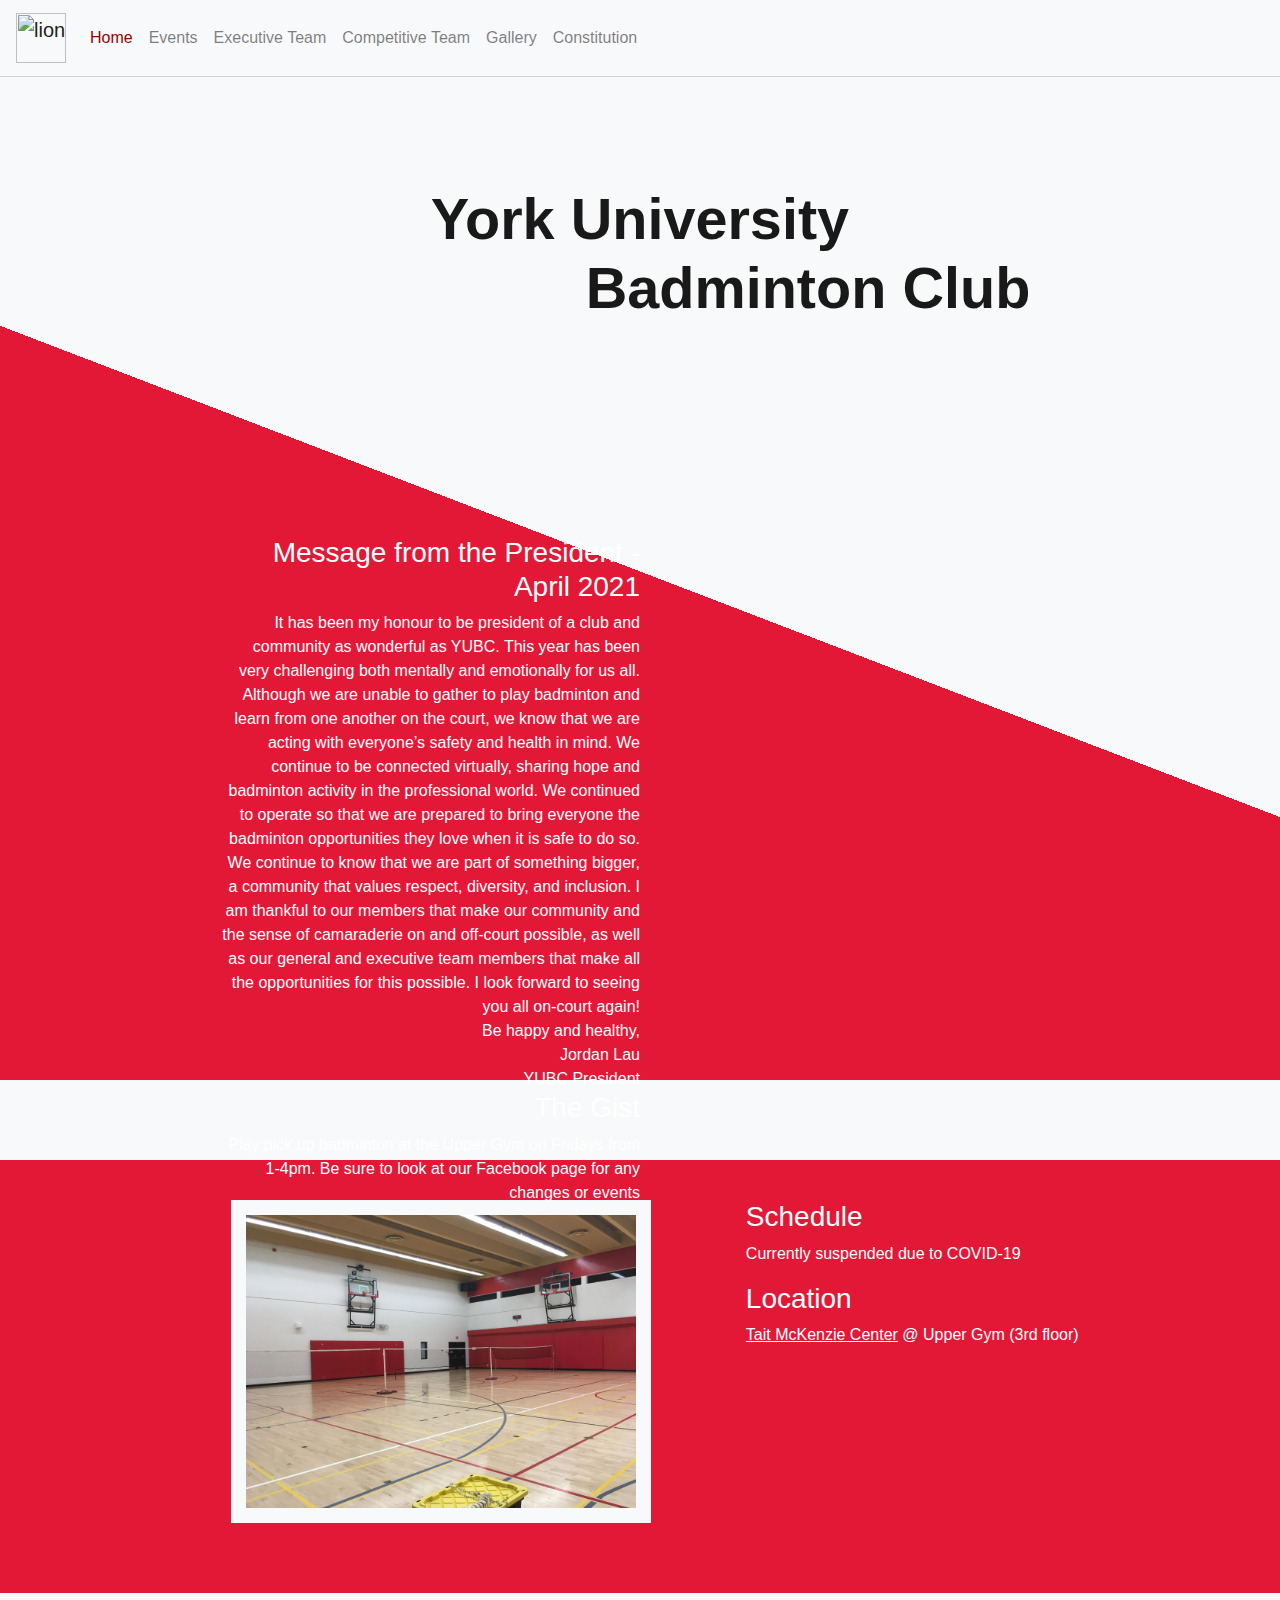
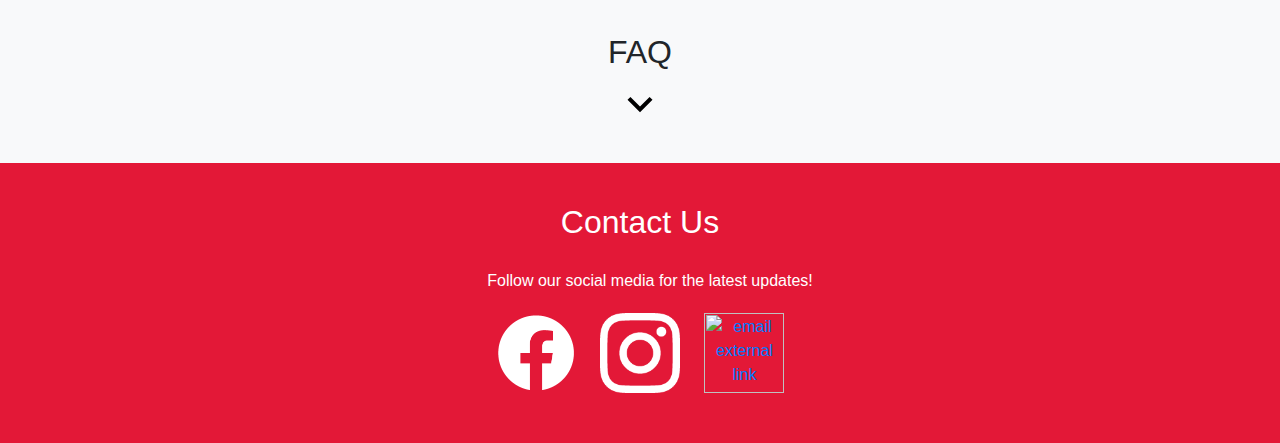
==== commit 15ee0381: "Added constitution and president message" ====
--- a/index.html
+++ b/index.html
@@ -1,99 +1,123 @@
 <!DOCTYPE html lang="en">
-    <head>
-        <meta charset="utf-8">
-        <meta http-equiv="X-UA-Compatible" content="IE=edge,chrome=1">
-        <title>YorkU Badminton Club</title>
-        <meta name="description" content="York University Recreational Badminton Club">
-        <meta name="author" content="Stephen Hwang and Benson Su">
-        <meta name="viewport" content="width=device-width">
-        <link rel="icon" href="images/favicon/lions-logo.png">
-        <!-- Place favicon.ico and apple-touch-icon.png in the root directory -->
 
-        <link rel="stylesheet" href="css/main.css">
-        <link rel="stylesheet" href="css/events.css">
-        <link rel="stylesheet" href="https://stackpath.bootstrapcdn.com/bootstrap/4.3.1/css/bootstrap.min.css" integrity="sha384-ggOyR0iXCbMQv3Xipma34MD+dH/1fQ784/j6cY/iJTQUOhcWr7x9JvoRxT2MZw1T" crossorigin="anonymous">
+<head>
+    <meta charset="utf-8">
+    <meta http-equiv="X-UA-Compatible" content="IE=edge,chrome=1">
+    <title>YorkU Badminton Club</title>
+    <meta name="description" content="York University Recreational Badminton Club">
+    <meta name="author" content="Stephen Hwang and Benson Su">
+    <meta name="viewport" content="width=device-width">
+    <link rel="icon" href="images/favicon/lions-logo.png">
 
-        <script defer src="https://cdnjs.cloudflare.com/ajax/libs/showdown/1.9.1/showdown.min.js"></script>
-        <script defer src="https://code.jquery.com/jquery-3.4.1.min.js" integrity="sha256-CSXorXvZcTkaix6Yvo6HppcZGetbYMGWSFlBw8HfCJo=" crossorigin="anonymous"></script>
-        <script defer src="https://cdnjs.cloudflare.com/ajax/libs/popper.js/1.14.7/umd/popper.min.js" integrity="sha384-UO2eT0CpHqdSJQ6hJty5KVphtPhzWj9WO1clHTMGa3JDZwrnQq4sF86dIHNDz0W1" crossorigin="anonymous"></script>
-        <script defer src="https://stackpath.bootstrapcdn.com/bootstrap/4.3.1/js/bootstrap.min.js" integrity="sha384-JjSmVgyd0p3pXB1rRibZUAYoIIy6OrQ6VrjIEaFf/nJGzIxFDsf4x0xIM+B07jRM" crossorigin="anonymous"></script>
-        <script defer src="js/index.js"></script>
-    </head>
-    <body>
-        <!-- Add your site or application content here -->
-        <nav id="navbar" class="navbar navbar-expand-lg navbar-light bg-light">
-            <button class="navbar-toggler" type="button" data-toggle="collapse" data-target="#navbarTogglerDemo03" aria-controls="navbarTogglerDemo03" aria-expanded="false" aria-label="Toggle navigation">
+    <link rel="stylesheet" href="css/main.css">
+    <link rel="stylesheet" href="css/events.css">
+    <link rel="stylesheet" href="https://stackpath.bootstrapcdn.com/bootstrap/4.3.1/css/bootstrap.min.css" integrity="sha384-ggOyR0iXCbMQv3Xipma34MD+dH/1fQ784/j6cY/iJTQUOhcWr7x9JvoRxT2MZw1T" crossorigin="anonymous">
+
+    <script defer src="https://cdnjs.cloudflare.com/ajax/libs/showdown/1.9.1/showdown.min.js"></script>
+    <script defer src="https://code.jquery.com/jquery-3.4.1.min.js" integrity="sha256-CSXorXvZcTkaix6Yvo6HppcZGetbYMGWSFlBw8HfCJo=" crossorigin="anonymous"></script>
+    <script defer src="https://cdnjs.cloudflare.com/ajax/libs/popper.js/1.14.7/umd/popper.min.js" integrity="sha384-UO2eT0CpHqdSJQ6hJty5KVphtPhzWj9WO1clHTMGa3JDZwrnQq4sF86dIHNDz0W1" crossorigin="anonymous"></script>
+    <script defer src="https://stackpath.bootstrapcdn.com/bootstrap/4.3.1/js/bootstrap.min.js" integrity="sha384-JjSmVgyd0p3pXB1rRibZUAYoIIy6OrQ6VrjIEaFf/nJGzIxFDsf4x0xIM+B07jRM" crossorigin="anonymous"></script>
+    <script defer src="js/index.js"></script>
+</head>
+
+<body>
+    <!-- Add your site or application content here -->
+    <nav id="navbar" class="navbar navbar-expand-lg navbar-light bg-light">
+        <button class="navbar-toggler" type="button" data-toggle="collapse" data-target="#navbarTogglerDemo03" aria-controls="navbarTogglerDemo03" aria-expanded="false" aria-label="Toggle navigation">
               <span class="navbar-toggler-icon"></span>
             </button>
-            <a class="navbar-brand" href="#"><img alt="lions logo" id="navbar-logo" src="images/favicon/lions-logo.png"></a>
-          
-            <div class="collapse navbar-collapse" id="navbarTogglerDemo03">
-              <ul class="navbar-nav mr-auto mt-2 mt-lg-0">
+        <a class="navbar-brand" href="#"><img alt="lions logo" id="navbar-logo" src="images/favicon/lions-logo.png"></a>
+
+        <div class="collapse navbar-collapse" id="navbarTogglerDemo03">
+            <ul class="navbar-nav mr-auto mt-2 mt-lg-0">
                 <li class="nav-item active">
-                  <a class="nav-link" href="index.html">Home <span class="sr-only">(current)</span></a>
+                    <a class="nav-link" href="index.html">Home <span class="sr-only">(current)</span></a>
                 </li>
                 <li class="nav-item">
                     <a class="nav-link" href="events.html">Events</a>
                 </li>
                 <li class="nav-item">
-                  <a class="nav-link" href="gallery.html">Gallery</a>
+                    <a class="nav-link" href="exec.html">Executive Team</a>
                 </li>
-              </ul>
-            </div>
-        </nav>
-        
-        <section class="diagonal-split-background subsection" id="hero">
-          <h2><div class="title-split-1">York University</div><div class="title-split-2">Badminton Club</div></h2>
-          <div class="gist">
+                <li class="nav-item">
+                    <a class="nav-link" href="team.html">Competitive Team</a>
+                </li>
+                <li class="nav-item">
+                    <a class="nav-link" href="gallery.html">Gallery</a>
+                </li>
+                <li class="nav-item">
+                    <a class="nav-link" href="constitution.html">Constitution</a>
+                </li>
+            </ul>
+        </div>
+    </nav>
+
+    <section class="diagonal-split-background subsection" id="hero">
+        <h2>
+            <div class="title-split-1">York University</div>
+            <div class="title-split-2">Badminton Club</div>
+        </h2>
+        <div class="gist">
+            <h3>Message from the President - April 2021</h3>
+
+            It has been my honour to be president of a club and community as wonderful as YUBC. This year has been very challenging both mentally and emotionally for us all. Although we are unable to gather to play badminton and learn from one another on the court, we know that we are acting with everyone’s safety and health in mind. We continue to be connected virtually, sharing hope and badminton activity in the professional world. We continued to operate so that we are prepared to bring everyone the badminton opportunities they love when it is safe to do so. We continue to know that we are part of something bigger, a community that values respect, diversity, and inclusion. I am thankful to our members that make our community and the sense of camaraderie on and off-court possible, as well as our general and executive team members that make all the opportunities for this possible. I look forward to seeing you all on-court again!
+            <br>
+            Be happy and healthy,
+            <br>
+            Jordan Lau
+            <br> 
+            YUBC President
+            <br>
             <h3>The Gist</h3>
-            <p>Play pick up badminton at the upper atrium on Fridays from 6:45-7pm. Be sure to look at our facebook page for any changes or events</p>
-          </div>
-        </section>
-        <section class="subsection" id="announcements">
-          <!--
-          <h2>Announcements</h2>
-          <div class="ann-message">
+            <p>Play pick up badminton at the Upper Gym on Fridays from 1-4pm. Be sure to look at our <a id="hyperlink" href="https://www.facebook.com/groups/YUBadminton/">Facebook</a> page for any changes or events</p>
+        </div>
+    </section>
+    <section class="subsection" id="announcements">
+
+        <!-- <h2>Announcements</h2>
+        <div class="ann-message">
             <h3 class="ann-title">Club Cancelled</h3>
             <p class="ann-date">November 2020</p>
             <p class="ann-content">yeet skeet the holy sheet, yeet skeet the holy sheet yeet skeet the holy sheet yeet skeet the holy sheetyeet skeet the holy sheetyeet skeet the holy sheet</p>
             <a class="ann-url" href="google.com">See Details</a>
-          </div>
-          -->
-        </section>
-        <section class="subsection" id="schedule">
-          <img id="gym-img" src="images/backgrounds/gym.jpg">
-          <article>
+        </div> -->
+
+    </section>
+    <section class="subsection" id="schedule">
+        <img id="gym-img" src="images/backgrounds/gym.jpg">
+        <article>
             <h3>Schedule</h3>
-            <p>Friday drop-ins from: 1:00pm - 4:00pm</p>
+            <p>Currently suspended due to COVID-19</p>
             <h3>Location</h3>
-            <p><a target="_blank" rel="noreferrer" href="https://goo.gl/maps/z2adNuf27aL7iJWW6" >Tait McKenzie Center</a> @ Upper Main Gym (3rd floor)</p>
-          </article>
-        </section>
-        <section class="subsection" id="faq">
-          <h2>FAQ</h2>
-          <img alt="expand or collapse faq" id="faq-toggle" class="expand" src="images/favicon/expand_more.svg">
-          <h4>Are badminton racquets and birdies provided?</h4>
-          <p>Yes.</p>
-          <h4>How much does it cost?</h4>
-          <p>Membership fees are $10 per semester or $15 per school year.</p>
-          <h4>I've never played badminton before, will I be ok?</h4>
-          <p>Of course! YUBC is open to members of all skill levels! Newbies included!</p>
-        </section>
+            <p><a target="_blank" rel="noreferrer" href="https://goo.gl/maps/z2adNuf27aL7iJWW6">Tait McKenzie Center</a> @ Upper Gym (3rd floor)</p>
+        </article>
+    </section>
+    <section class="subsection" id="faq">
+        <h2>FAQ</h2>
+        <img alt="expand or collapse faq" id="faq-toggle" class="expand" src="images/favicon/expand_more.svg">
+        <h4>Are badminton racquets and birds provided?</h4>
+        <p>We book gym space, and provide nets and shuttles for our members! Trade in your YU card if you need to rent a racquet. However, we recommend bringing your own racquet if you have one. Please also wear court appropriate shoes!</p>
+        <h4>How much does it cost?</h4>
+        <p>$15 for Fall/Winter schoolyear or $10 for one semester. Members also receive discounts on YUBC tournaments.</p>
+        <h4>I've never played badminton before, will I be ok?</h4>
+        <p>Of course! YUBC is open to members of all skill levels! Newbies included!</p>
+    </section>
 
-     
-          <section class="subsection "id="contact">
-            <h2>Contact Us</h2>
-            <p>Follow our social media for the latest updates!</p>
-            <a target="_blank" rel="noreferrer" href="https://www.facebook.com/groups/YUBadminton/" >
-              <img alt="facebook external link" src="images/favicon/facebook-logo.png">
-            </a>
-            <a target="_blank" rel="noreferrer" href="https://www.instagram.com/yubadmintonclub/" >
-              <img alt="instagram external link" src="images/favicon/instagram-logo.png">
-            </a>
-            <a target="_blank" rel="noreferrer" href="mailto:yubcinfo@gmail.com">
-              <img alt="email external link" src="images/favicon/email-icon.png">
-            </a>
-          </section>
-        
-    </body>
+
+    <section class="subsection " id="contact">
+        <h2>Contact Us</h2>
+        <p>Follow our social media for the latest updates!</p>
+        <a target="_blank" rel="noreferrer" href="https://www.facebook.com/groups/YUBadminton/">
+            <img alt="facebook external link" src="images/favicon/facebook-logo.png">
+        </a>
+        <a target="_blank" rel="noreferrer" href="https://www.instagram.com/yubadmintonclub/">
+            <img alt="instagram external link" src="images/favicon/instagram-logo.png">
+        </a>
+        <a target="_blank" rel="noreferrer" href="mailto:yubcinfo@gmail.com">
+            <img alt="email external link" src="images/favicon/email-icon.png">
+        </a>
+    </section>
+
+</body>
+
 </html>--- a/css/main.css
+++ b/css/main.css
@@ -1,7 +1,7 @@
 html,
 body {
     height: 100%;
-    color: rgba(0,0,0,0.9);
+    color: rgba(0, 0, 0, 0.9);
 }
 
 h1 {
@@ -11,6 +11,10 @@
 h2 {
     text-align: center;
     font-size: 32px;
+}
+
+ul {
+    list-style-position: inside;
 }
 
 body a:hover {
@@ -101,7 +105,7 @@
 */
 
 #hero {
-    height: 100%;
+    height: 120%;
 }
 
 #hero h2 {
@@ -109,7 +113,7 @@
     top: calc(8% + 65px);
     font-size: 4.5vw;
     font-weight: bold;
-    color: rgba(0,0,0,0.9);
+    color: rgba(0, 0, 0, 0.9);
 }
 
 #hero .title-split-2 {
@@ -123,14 +127,14 @@
     position: relative;
     text-align: right;
     width: 35%;
-    top: calc(30% + 65px);
+    top: calc(35%);
     left: 15%;
 }
 
 .diagonal-split-background {
     background-color: #e31837;
     background-image: -webkit-linear-gradient(69deg, #e31837 48%, #f8f9fa 48%);
-  }
+}
 
 #schedule #gym-img {
     width: 35%;
@@ -172,21 +176,65 @@
     margin-bottom: 40px;
 }
 
+#hyperlink {
+    color: white;
+    text-decoration: none;
+    background-color: none;
+}
+
+@media screen and (min-width: 750px) {
+    section#faq.subsection {
+        padding: 40px 140px;
+    }
+}
+
+@media screen and (max-width: 1200px) {
+    #hero {
+        height: 100%;
+    }
+    #hero .gist {
+        text-align: left;
+        width: 75%;
+        left: 100px;
+        font-size: 15px;
+        top: calc(20%);
+    }
+    .diagonal-split-background {
+        background-color: #e31837;
+        background-image: none;
+    }
+}
+
 @media screen and (max-width: 600px) {
     #hero h2 {
         font-size: 9vw;
     }
-
     #hero .gist {
         text-align: left;
         width: 100%;
         left: 0;
-        top: calc(35% + 100px);
-    }
-
+        font-size: 13px;
+    }
     #schedule #gym-img {
         display: none;
     }
+}
+
+@media screen and (max-width: 450px) {
+    #hero {
+        height: 150%;
+    }
+}
+
+
+/* @media screen and (max-width: 600px) {
+    #hero .gist {
+        top: calc(35% + 100px);
+    }
+} */
+
+#announcements {
+    text-align: center;
 }
 
 #announcements .ann-message {
@@ -228,7 +276,7 @@
 
 #markdown-editor {
     height: calc(100% - 50px);
-    width: 100%; 
+    width: 100%;
     display: block;
 }
 
@@ -243,7 +291,6 @@
 
 #announcements {
     padding: 40px 15%;
-    text-align: left;
 }
 
 #announcements h2 {
@@ -251,10 +298,16 @@
     margin-bottom: 1.5rem;
 }
 
-#announcements h1, #announcements h3 {
-    color: rgba(0,0,0,0.9)
-}
-
-#announcements h2, #announcements h4 {
-    color: rgba(0,0,0,0.6)
-}
+#announcements h1,
+#announcements h3 {
+    color: rgba(0, 0, 0, 0.9)
+}
+
+#announcements h2,
+#announcements h4 {
+    color: rgba(0, 0, 0, 0.6)
+}
+
+#constitution{
+    padding-top: 120px; 
+}--- a/css/events.css
+++ b/css/events.css
@@ -1,9 +1,9 @@
 #events {
     padding: 75px 15%;
-    background-color:#f8f9fa;
+    background-color: #f8f9fa;
     color: black;
     text-align: left;
-    min-height: calc(100% - 282px);
+    min-height: calc(100% - 281px);
 }
 
 #events h1:first-child {
@@ -11,10 +11,17 @@
     font-size: 3.5rem;
 }
 
-#events h1, #events h3 {
-    color: rgba(0,0,0,0.9)
+#events h1,
+#events h3 {
+    color: rgba(0, 0, 0, 0.9)
 }
 
-#events h2, #events h4 {
-    color: rgba(0,0,0,0.6)
+#events h2,
+#events h4 {
+    color: rgba(0, 0, 0, 0.6)
 }
+
+#events h3,
+#events h4 {
+    text-align: left;
+}